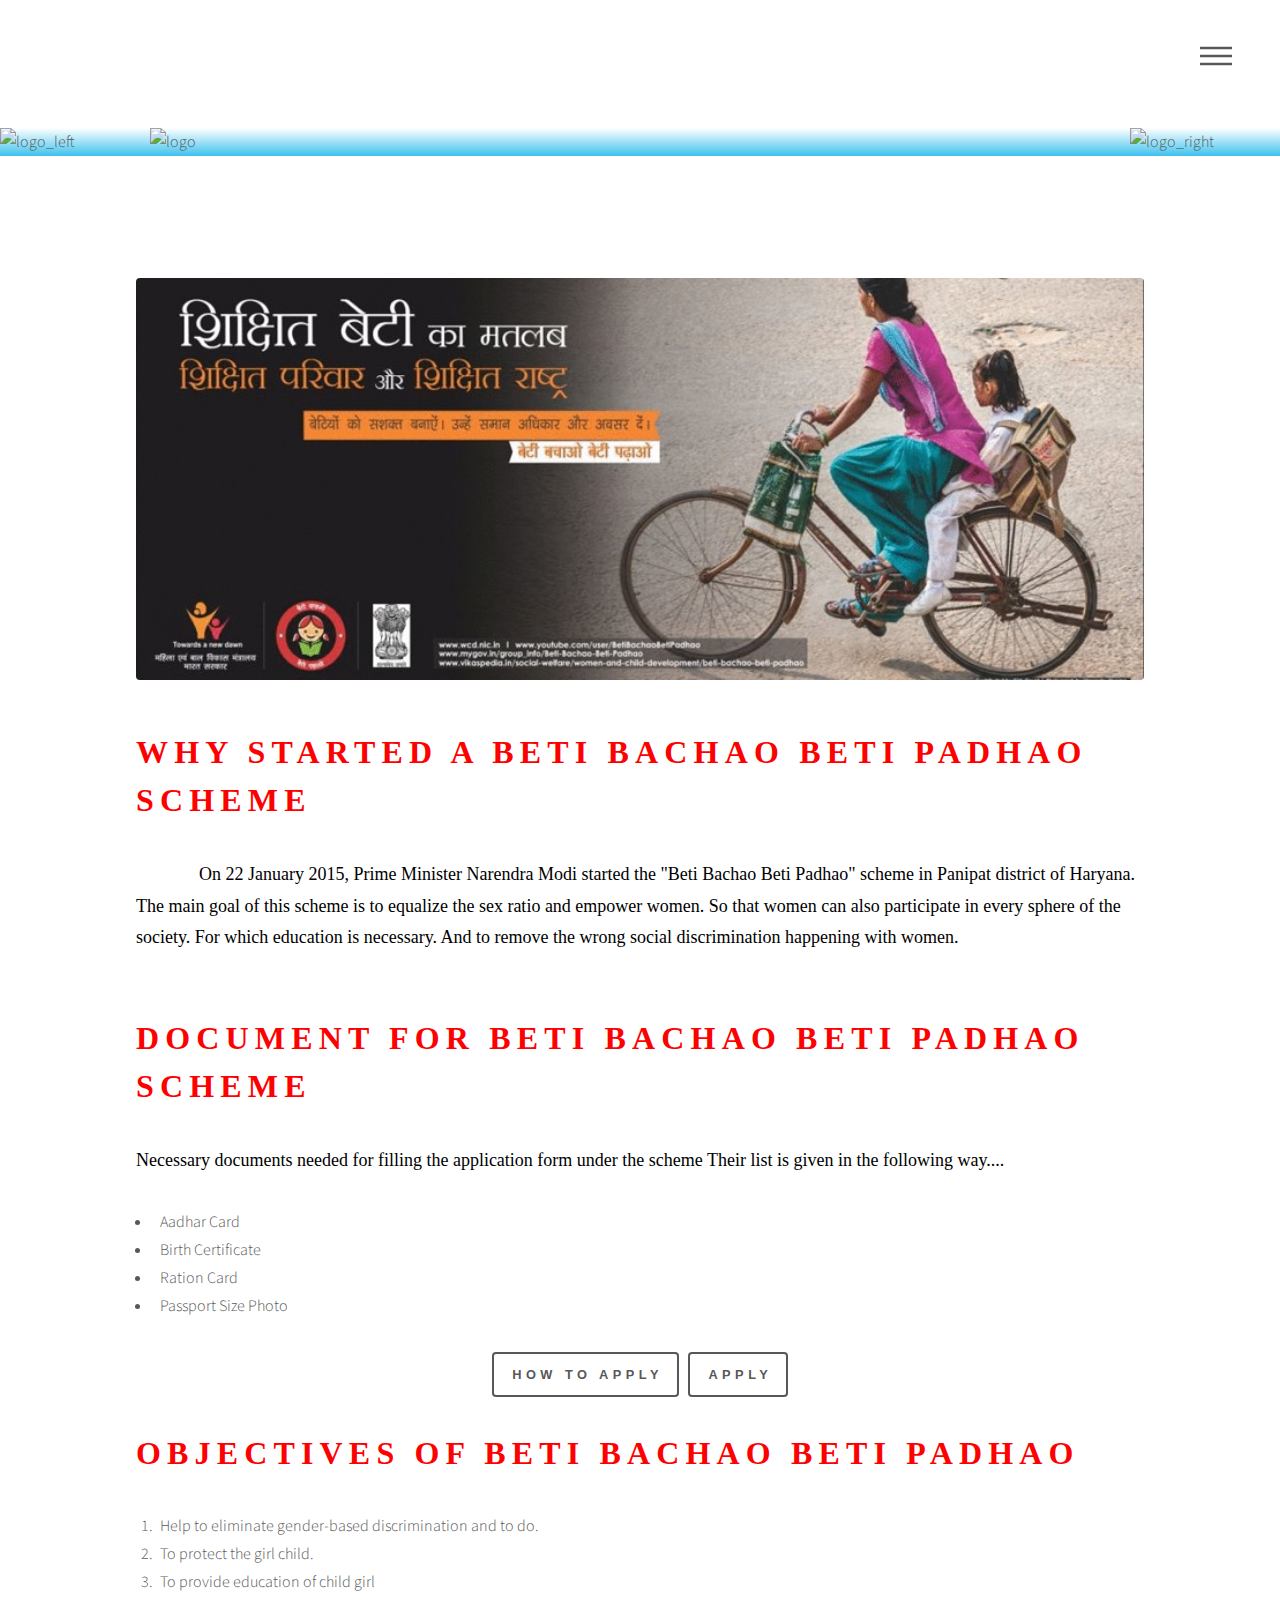
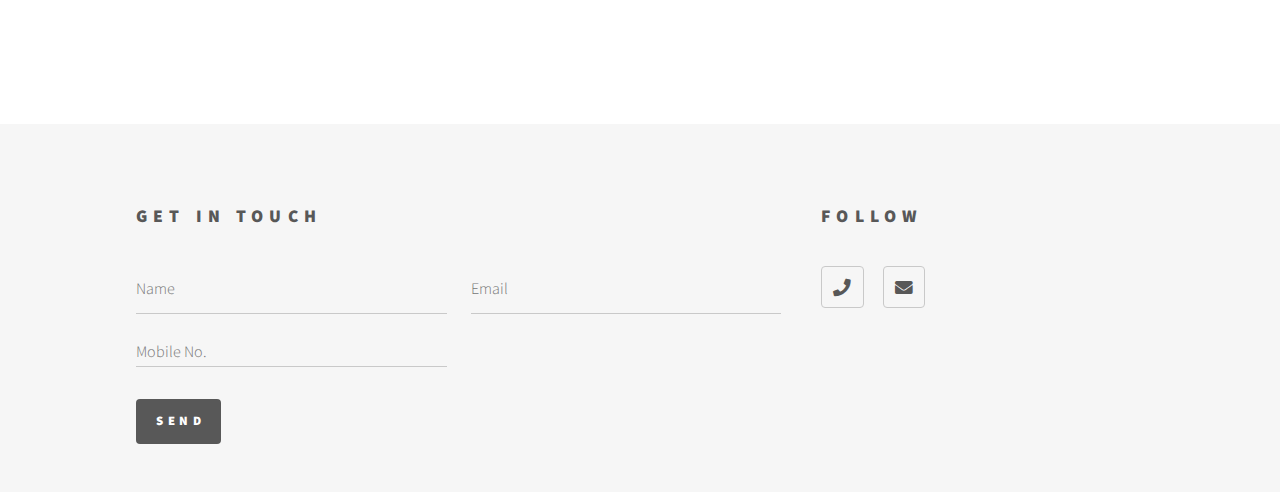
==== bbbp.html @ 3a78ea30 "Create bbbp.html" ====
<!DOCTYPE HTML>
<!--
	Phantom by HTML5 UP
	html5up.net | @ajlkn
	Free for personal and commercial use under the CCA 3.0 license (html5up.net/license)
-->
<html>
	<head>
		<title>Generic - Phantom by HTML5 UP</title>
		<meta charset="utf-8" />
		<meta name="viewport" content="width=device-width, initial-scale=1, user-scalable=no" />
		<link rel="stylesheet" href="assets/css/main.css" />
		<noscript><link rel="stylesheet" href="assets/css/noscript.css" /></noscript>
	</head>
	<body class="is-preload">
		<!-- Wrapper -->
			<div id="wrapper">

				<!-- Header -->
					<header id="header">
						<div class="inner">
							<!-- Nav -->
								<nav>
									<ul>
										<li><a href="#menu">Menu</a></li>
									</ul>
								</nav>
						</div>
						<div  id="i">
							<img src="D:\hackthon\women_welfare-main\images\logo_left.png" alt="logo_left" width="150" height="150" align="left">
							<img src="D:\hackthon\women_welfare-main\images\1.png" alt="logo_right" width="150" height="150" align="right">
							<img src="D:\hackthon\women_welfare-main\images\middle logo.png" alt="logo"  class="c" >
							
						</div>
						
					</header>
						
				<!-- Menu -->
					<nav id="menu">
						<h2>Menu</h2>
						<ul>
							<li><a href="index.html">Home</a></li>
							<li><a href="generic.html">Schemes</a></li>
							<li><a href="generic.html">contect us</a></li>
							<li><a href="generic.html">Help</a></li>
						</ul>
					</nav>
					
				<!-- Main -->
					<div id="main">
						<div class="inner">
						<span class="image main"><img src="images/bbbp banner.jpg" alt="" /></span>
						<h2> <font color="red" size="6" face="calibri"> WHY STARTED A BETI BACHAO BETI PADHAO SCHEME </font></h2>
					<p> <font color="black" size="4" face="times new roman">&nbsp; &nbsp; &nbsp; &nbsp; &nbsp; &nbsp; &nbsp; On 22 January 2015, Prime Minister Narendra Modi started the "Beti Bachao Beti Padhao" 
					scheme in Panipat district of Haryana.  The main goal of this scheme is to equalize the sex ratio and empower women.  
					So that women can also participate in every sphere of the society. 
					For which education is necessary.  And to remove the wrong social discrimination happening with women.</font></p><br>
					
					<h2> <font color="red" size="6" face="calibri"> DOCUMENT FOR BETI BACHAO BETI PADHAO SCHEME </font></h2>
					<p> <font color="black" size="4" face="times new roman">  Necessary documents needed for filling the application form under the scheme
					Their list is given in the following way.... </font> </p>
					<ul>
						<li> Aadhar Card </li>
						<li> Birth Certificate </li>
						<li> Ration Card</li>
						<li> Passport Size Photo </li>
					</ul>
					<form align="center" ><td>
					<button type="button" class=btn btn1>HOW TO APPLY</button>&nbsp;&nbsp;
					<button type="button" class=btn1 btn1>APPLY</button>
					</form>
					
					<h2> <font color="red" size="6" face="calibri"> OBJECTIVES OF BETI BACHAO BETI PADHAO </font></h2>
					
					<ol>
						<li> Help to eliminate gender-based discrimination and to do. </li>
						<li> To protect the girl child. </li>
						<li> To provide education of child girl </li>
						
					</ol>
						</div>
					</div>
					
					
					
					
				<!-- Footer -->
					<footer id="footer">
						<div class="inner">
							<section>
								<h2>Get in touch</h2>
								<form method="post" action="#">
									<div class="fields">
										<div class="field half">
											<input type="text" name="name" id="name" placeholder="Name" />
										</div>
										<div class="field half">
											<input type="email" name="email" id="email" placeholder="Email" />
										</div>
										<div class="field half">
											<input type="number" name="monumber" id="number" placeholder="Mobile No." />
										</div>
										<!--<div class="field">
											<textarea name="message" id="message" placeholder="Message"></textarea>
										</div> -->
									</div>
									<ul class="actions">
										<li><input type="submit" value="Send" class="primary" /></li>
									</ul>
								</form>
							</section>
							<section>
								<h2>Follow</h2>
								<ul class="icons">
									<li><a href="#" class="icon solid style2 fa-phone"><span class="label">Phone</span></a></li>
									<li><a href="#" class="icon solid style2 fa-envelope"><span class="label">Email</span></a></li>
								</ul>
							</section>
						</div>
					</footer>

			</div>

		<!-- Scripts -->
			<script src="assets/js/jquery.min.js"></script>
			<script src="assets/js/browser.min.js"></script>
			<script src="assets/js/breakpoints.min.js"></script>
			<script src="assets/js/util.js"></script>
			<script src="assets/js/main.js"></script>

	</body>
</html>
---- assets/css/main.css ----
@import url(fontawesome-all.min.css);
@import url("https://fonts.googleapis.com/css?family=Source+Sans+Pro:300,700,900");

/*
	Phantom by HTML5 UP
	html5up.net | @ajlkn
	Free for personal and commercial use under the CCA 3.0 license (html5up.net/license)
*/

html, body, div, span, applet, object,
iframe, h1, h2, h3, h4, h5, h6, p, blockquote,
pre, a, abbr, acronym, address, big, cite,
code, del, dfn, em, img, ins, kbd, q, s, samp,
small, strike, strong, sub, sup, tt, var, b,
u, i, center, dl, dt, dd, ol, ul, li, fieldset,
form, label, legend, table, caption, tbody,
tfoot, thead, tr, th, td, article, aside,
canvas, details, embed, figure, figcaption,
footer, header, hgroup, menu, nav, output, ruby,
section, summary, time, mark, audio, video {
	margin: 0;
	padding: 0;
	border: 0;
	font-size: 100%;
	font: inherit;
	vertical-align: baseline;}

article, aside, details, figcaption, figure,
footer, header, hgroup, menu, nav, section {
	display: block;}

body {
	line-height: 1;
}
.c
{display: block;
margin-right:auto;
margin-left: auto;
width: 50;}
#i{
	background-image:linear-gradient(white,rgb(62, 194, 238));
}

ol, ul {
	list-style: none;
}
	
blockquote, q {
	quotes: none;
}

	blockquote:before, blockquote:after, q:before, q:after {
		content: '';
		content: none;
	}

table {
	border-collapse: collapse;
	border-spacing: 0;
}

body {
	-webkit-text-size-adjust: none;
}

mark {
	background-color: transparent;
	color: inherit;
}

input::-moz-focus-inner {
	border: 0;
	padding: 0;
}

input, select, textarea {
	-moz-appearance: none;
	-webkit-appearance: none;
	-ms-appearance: none;
	appearance: none;
}

/* Basic */

	@-ms-viewport {
		width: device-width;
	}

	body {
		-ms-overflow-style: scrollbar;
	}

	@media screen and (max-width: 480px) {

		html, body {
			min-width: 320px;
		}

	}

	html {
		box-sizing: border-box;
	}

	*, *:before, *:after {
		box-sizing: inherit;
	}

	body {
		background: #ffffff;
	}

		body.is-preload *, body.is-preload *:before, body.is-preload *:after {
			-moz-animation: none !important;
			-webkit-animation: none !important;
			-ms-animation: none !important;
			animation: none !important;
			-moz-transition: none !important;
			-webkit-transition: none !important;
			-ms-transition: none !important;
			transition: none !important;
		}

/* Type */

	body, input, select, textarea {
		color: #585858;
		font-family: "Source Sans Pro", Helvetica, sans-serif;
		font-size: 16pt;
		font-weight: 300;
		line-height: 1.75;
	}

		@media screen and (max-width: 1680px) {

			body, input, select, textarea {
				font-size: 14pt;
			}

		}

		@media screen and (max-width: 1280px) {

			body, input, select, textarea {
				font-size: 12pt;
			}

		}

	a {
		-moz-transition: border-bottom-color 0.2s ease, color 0.2s ease;
		-webkit-transition: border-bottom-color 0.2s ease, color 0.2s ease;
		-ms-transition: border-bottom-color 0.2s ease, color 0.2s ease;
		transition: border-bottom-color 0.2s ease, color 0.2s ease;
		text-decoration: none;
		color: #585858;
		border-bottom: dotted 1px rgba(88, 88, 88, 0.5);
	}

		a:hover {
			border-bottom-color: transparent;
			color: #f2849e !important;
		}

	strong, b {
		font-weight: 900;
	}

	em, i {
		font-style: italic;
	}

	p {
		margin: 0 0 2em 0;
	}

	h1 {
		font-size: 2.75em;
		font-weight: 700;
		line-height: 1.3;
		margin: 0 0 1em 0;
		letter-spacing: -0.035em;
	}

		h1 a {
			color: inherit;
		}

		@media screen and (max-width: 736px) {

			h1 {
				font-size: 2em;
				margin: 0 0 1em 0;
			}

		}

		@media screen and (max-width: 360px) {

			h1 {
				font-size: 1.75em;
			}

		}

	h2, h3, h4, h5, h6 {
		font-weight: 900;
		line-height: 1.5;
		margin: 0 0 2em 0;
		text-transform: uppercase;
		letter-spacing: 0.35em;
	}

		h2 a, h3 a, h4 a, h5 a, h6 a {
			color: inherit;
		}

	h2 {
		font-size: 1.1em;
	}

	h3 {
		font-size: 1em;
	}

	h4 {
		font-size: 0.8em;
	}

	h5 {
		font-size: 0.8em;
	}

	h6 {
		font-size: 0.8em;
	}

	@media screen and (max-width: 980px) {

		h1 br, h2 br, h3 br, h4 br, h5 br, h6 br {
			display: none;
		}

	}

	@media screen and (max-width: 736px) {

		h2 {
			font-size: 1em;
		}

		h3 {
			font-size: 0.8em;
		}

	}

	sub {
		font-size: 0.8em;
		position: relative;
		top: 0.5em;
	}

	sup {
		font-size: 0.8em;
		position: relative;
		top: -0.5em;
	}

	blockquote {
		border-left: solid 4px #c9c9c9;
		font-style: italic;
		margin: 0 0 2em 0;
		padding: 0.5em 0 0.5em 2em;
	}

	code {
		background: rgba(144, 144, 144, 0.075);
		border-radius: 4px;
		border: solid 1px #c9c9c9;
		font-family: "Courier New", monospace;
		font-size: 0.9em;
		margin: 0 0.25em;
		padding: 0.25em 0.65em;
	}

	pre {
		-webkit-overflow-scrolling: touch;
		font-family: "Courier New", monospace;
		font-size: 0.9em;
		margin: 0 0 2em 0;
	}

		pre code {
			display: block;
			line-height: 1.75;
			padding: 1em 1.5em;
			overflow-x: auto;
		}

	hr {
		border: 0;
		border-bottom: solid 1px #c9c9c9;
		margin: 2em 0;
	}

		hr.major {
			margin: 3em 0;
		}

	.align-left {
		text-align: left;
	}

	.align-center {
		text-align: center;
	}

	.align-right {
		text-align: right;
	}

/* Row */

	.row {
		display: flex;
		flex-wrap: wrap;
		box-sizing: border-box;
		align-items: stretch;
	}

		.row > * {
			box-sizing: border-box;
		}

		.row.gtr-uniform > * > :last-child {
			margin-bottom: 0;
		}

		.row.aln-left {
			justify-content: flex-start;
		}

		.row.aln-center {
			justify-content: center;
		}

		.row.aln-right {
			justify-content: flex-end;
		}

		.row.aln-top {
			align-items: flex-start;
		}

		.row.aln-middle {
			align-items: center;
		}

		.row.aln-bottom {
			align-items: flex-end;
		}

		.row > .imp {
			order: -1;
		}

		.row > .col-1 {
			width: 8.33333%;
		}

		.row > .off-1 {
			margin-left: 8.33333%;
		}

		.row > .col-2 {
			width: 16.66667%;
		}

		.row > .off-2 {
			margin-left: 16.66667%;
		}

		.row > .col-3 {
			width: 25%;
		}

		.row > .off-3 {
			margin-left: 25%;
		}

		.row > .col-4 {
			width: 33.33333%;
		}

		.row > .off-4 {
			margin-left: 33.33333%;
		}

		.row > .col-5 {
			width: 41.66667%;
		}

		.row > .off-5 {
			margin-left: 41.66667%;
		}

		.row > .col-6 {
			width: 50%;
		}

		.row > .off-6 {
			margin-left: 50%;
		}

		.row > .col-7 {
			width: 58.33333%;
		}

		.row > .off-7 {
			margin-left: 58.33333%;
		}

		.row > .col-8 {
			width: 66.66667%;
		}

		.row > .off-8 {
			margin-left: 66.66667%;
		}

		.row > .col-9 {
			width: 75%;
		}

		.row > .off-9 {
			margin-left: 75%;
		}

		.row > .col-10 {
			width: 83.33333%;
		}

		.row > .off-10 {
			margin-left: 83.33333%;
		}

		.row > .col-11 {
			width: 91.66667%;
		}

		.row > .off-11 {
			margin-left: 91.66667%;
		}

		.row > .col-12 {
			width: 100%;
		}

		.row > .off-12 {
			margin-left: 100%;
		}

		.row.gtr-0 {
			margin-top: 0;
			margin-left: 0em;
		}

			.row.gtr-0 > * {
				padding: 0 0 0 0em;
			}

			.row.gtr-0.gtr-uniform {
				margin-top: 0em;
			}

				.row.gtr-0.gtr-uniform > * {
					padding-top: 0em;
				}

		.row.gtr-25 {
			margin-top: 0;
			margin-left: -0.5em;
		}

			.row.gtr-25 > * {
				padding: 0 0 0 0.5em;
			}

			.row.gtr-25.gtr-uniform {
				margin-top: -0.5em;
			}

				.row.gtr-25.gtr-uniform > * {
					padding-top: 0.5em;
				}

		.row.gtr-50 {
			margin-top: 0;
			margin-left: -1em;
		}

			.row.gtr-50 > * {
				padding: 0 0 0 1em;
			}

			.row.gtr-50.gtr-uniform {
				margin-top: -1em;
			}

				.row.gtr-50.gtr-uniform > * {
					padding-top: 1em;
				}

		.row {
			margin-top: 0;
			margin-left: -2em;
		}

			.row > * {
				padding: 0 0 0 2em;
			}

			.row.gtr-uniform {
				margin-top: -2em;
			}

				.row.gtr-uniform > * {
					padding-top: 2em;
				}

		.row.gtr-150 {
			margin-top: 0;
			margin-left: -3em;
		}

			.row.gtr-150 > * {
				padding: 0 0 0 3em;
			}

			.row.gtr-150.gtr-uniform {
				margin-top: -3em;
			}

				.row.gtr-150.gtr-uniform > * {
					padding-top: 3em;
				}

		.row.gtr-200 {
			margin-top: 0;
			margin-left: -4em;
		}

			.row.gtr-200 > * {
				padding: 0 0 0 4em;
			}

			.row.gtr-200.gtr-uniform {
				margin-top: -4em;
			}

				.row.gtr-200.gtr-uniform > * {
					padding-top: 4em;
				}

		@media screen and (max-width: 1680px) {

			.row {
				display: flex;
				flex-wrap: wrap;
				box-sizing: border-box;
				align-items: stretch;
			}

				.row > * {
					box-sizing: border-box;
				}

				.row.gtr-uniform > * > :last-child {
					margin-bottom: 0;
				}

				.row.aln-left {
					justify-content: flex-start;
				}

				.row.aln-center {
					justify-content: center;
				}

				.row.aln-right {
					justify-content: flex-end;
				}

				.row.aln-top {
					align-items: flex-start;
				}

				.row.aln-middle {
					align-items: center;
				}

				.row.aln-bottom {
					align-items: flex-end;
				}

				.row > .imp-xlarge {
					order: -1;
				}

				.row > .col-1-xlarge {
					width: 8.33333%;
				}

				.row > .off-1-xlarge {
					margin-left: 8.33333%;
				}

				.row > .col-2-xlarge {
					width: 16.66667%;
				}

				.row > .off-2-xlarge {
					margin-left: 16.66667%;
				}

				.row > .col-3-xlarge {
					width: 25%;
				}

				.row > .off-3-xlarge {
					margin-left: 25%;
				}

				.row > .col-4-xlarge {
					width: 33.33333%;
				}

				.row > .off-4-xlarge {
					margin-left: 33.33333%;
				}

				.row > .col-5-xlarge {
					width: 41.66667%;
				}

				.row > .off-5-xlarge {
					margin-left: 41.66667%;
				}

				.row > .col-6-xlarge {
					width: 50%;
				}

				.row > .off-6-xlarge {
					margin-left: 50%;
				}

				.row > .col-7-xlarge {
					width: 58.33333%;
				}

				.row > .off-7-xlarge {
					margin-left: 58.33333%;
				}

				.row > .col-8-xlarge {
					width: 66.66667%;
				}

				.row > .off-8-xlarge {
					margin-left: 66.66667%;
				}

				.row > .col-9-xlarge {
					width: 75%;
				}

				.row > .off-9-xlarge {
					margin-left: 75%;
				}

				.row > .col-10-xlarge {
					width: 83.33333%;
				}

				.row > .off-10-xlarge {
					margin-left: 83.33333%;
				}

				.row > .col-11-xlarge {
					width: 91.66667%;
				}

				.row > .off-11-xlarge {
					margin-left: 91.66667%;
				}

				.row > .col-12-xlarge {
					width: 100%;
				}

				.row > .off-12-xlarge {
					margin-left: 100%;
				}

				.row.gtr-0 {
					margin-top: 0;
					margin-left: 0em;
				}

					.row.gtr-0 > * {
						padding: 0 0 0 0em;
					}

					.row.gtr-0.gtr-uniform {
						margin-top: 0em;
					}

						.row.gtr-0.gtr-uniform > * {
							padding-top: 0em;
						}

				.row.gtr-25 {
					margin-top: 0;
					margin-left: -0.5em;
				}

					.row.gtr-25 > * {
						padding: 0 0 0 0.5em;
					}

					.row.gtr-25.gtr-uniform {
						margin-top: -0.5em;
					}

						.row.gtr-25.gtr-uniform > * {
							padding-top: 0.5em;
						}

				.row.gtr-50 {
					margin-top: 0;
					margin-left: -1em;
				}

					.row.gtr-50 > * {
						padding: 0 0 0 1em;
					}

					.row.gtr-50.gtr-uniform {
						margin-top: -1em;
					}

						.row.gtr-50.gtr-uniform > * {
							padding-top: 1em;
						}

				.row {
					margin-top: 0;
					margin-left: -2em;
				}

					.row > * {
						padding: 0 0 0 2em;
					}

					.row.gtr-uniform {
						margin-top: -2em;
					}

						.row.gtr-uniform > * {
							padding-top: 2em;
						}

				.row.gtr-150 {
					margin-top: 0;
					margin-left: -3em;
				}

					.row.gtr-150 > * {
						padding: 0 0 0 3em;
					}

					.row.gtr-150.gtr-uniform {
						margin-top: -3em;
					}

						.row.gtr-150.gtr-uniform > * {
							padding-top: 3em;
						}

				.row.gtr-200 {
					margin-top: 0;
					margin-left: -4em;
				}

					.row.gtr-200 > * {
						padding: 0 0 0 4em;
					}

					.row.gtr-200.gtr-uniform {
						margin-top: -4em;
					}

						.row.gtr-200.gtr-uniform > * {
							padding-top: 4em;
						}

		}

		@media screen and (max-width: 1280px) {

			.row {
				display: flex;
				flex-wrap: wrap;
				box-sizing: border-box;
				align-items: stretch;
			}

				.row > * {
					box-sizing: border-box;
				}

				.row.gtr-uniform > * > :last-child {
					margin-bottom: 0;
				}

				.row.aln-left {
					justify-content: flex-start;
				}

				.row.aln-center {
					justify-content: center;
				}

				.row.aln-right {
					justify-content: flex-end;
				}

				.row.aln-top {
					align-items: flex-start;
				}

				.row.aln-middle {
					align-items: center;
				}

				.row.aln-bottom {
					align-items: flex-end;
				}

				.row > .imp-large {
					order: -1;
				}

				.row > .col-1-large {
					width: 8.33333%;
				}

				.row > .off-1-large {
					margin-left: 8.33333%;
				}

				.row > .col-2-large {
					width: 16.66667%;
				}

				.row > .off-2-large {
					margin-left: 16.66667%;
				}

				.row > .col-3-large {
					width: 25%;
				}

				.row > .off-3-large {
					margin-left: 25%;
				}

				.row > .col-4-large {
					width: 33.33333%;
				}

				.row > .off-4-large {
					margin-left: 33.33333%;
				}

				.row > .col-5-large {
					width: 41.66667%;
				}

				.row > .off-5-large {
					margin-left: 41.66667%;
				}

				.row > .col-6-large {
					width: 50%;
				}

				.row > .off-6-large {
					margin-left: 50%;
				}

				.row > .col-7-large {
					width: 58.33333%;
				}

				.row > .off-7-large {
					margin-left: 58.33333%;
				}

				.row > .col-8-large {
					width: 66.66667%;
				}

				.row > .off-8-large {
					margin-left: 66.66667%;
				}

				.row > .col-9-large {
					width: 75%;
				}

				.row > .off-9-large {
					margin-left: 75%;
				}

				.row > .col-10-large {
					width: 83.33333%;
				}

				.row > .off-10-large {
					margin-left: 83.33333%;
				}

				.row > .col-11-large {
					width: 91.66667%;
				}

				.row > .off-11-large {
					margin-left: 91.66667%;
				}

				.row > .col-12-large {
					width: 100%;
				}

				.row > .off-12-large {
					margin-left: 100%;
				}

				.row.gtr-0 {
					margin-top: 0;
					margin-left: 0em;
				}

					.row.gtr-0 > * {
						padding: 0 0 0 0em;
					}

					.row.gtr-0.gtr-uniform {
						margin-top: 0em;
					}

						.row.gtr-0.gtr-uniform > * {
							padding-top: 0em;
						}

				.row.gtr-25 {
					margin-top: 0;
					margin-left: -0.5em;
				}

					.row.gtr-25 > * {
						padding: 0 0 0 0.5em;
					}

					.row.gtr-25.gtr-uniform {
						margin-top: -0.5em;
					}

						.row.gtr-25.gtr-uniform > * {
							padding-top: 0.5em;
						}

				.row.gtr-50 {
					margin-top: 0;
					margin-left: -1em;
				}

					.row.gtr-50 > * {
						padding: 0 0 0 1em;
					}

					.row.gtr-50.gtr-uniform {
						margin-top: -1em;
					}

						.row.gtr-50.gtr-uniform > * {
							padding-top: 1em;
						}

				.row {
					margin-top: 0;
					margin-left: -2em;
				}

					.row > * {
						padding: 0 0 0 2em;
					}

					.row.gtr-uniform {
						margin-top: -2em;
					}

						.row.gtr-uniform > * {
							padding-top: 2em;
						}

				.row.gtr-150 {
					margin-top: 0;
					margin-left: -3em;
				}

					.row.gtr-150 > * {
						padding: 0 0 0 3em;
					}

					.row.gtr-150.gtr-uniform {
						margin-top: -3em;
					}

						.row.gtr-150.gtr-uniform > * {
							padding-top: 3em;
						}

				.row.gtr-200 {
					margin-top: 0;
					margin-left: -4em;
				}

					.row.gtr-200 > * {
						padding: 0 0 0 4em;
					}

					.row.gtr-200.gtr-uniform {
						margin-top: -4em;
					}

						.row.gtr-200.gtr-uniform > * {
							padding-top: 4em;
						}

		}

		@media screen and (max-width: 980px) {

			.row {
				display: flex;
				flex-wrap: wrap;
				box-sizing: border-box;
				align-items: stretch;
			}

				.row > * {
					box-sizing: border-box;
				}

				.row.gtr-uniform > * > :last-child {
					margin-bottom: 0;
				}

				.row.aln-left {
					justify-content: flex-start;
				}

				.row.aln-center {
					justify-content: center;
				}

				.row.aln-right {
					justify-content: flex-end;
				}

				.row.aln-top {
					align-items: flex-start;
				}

				.row.aln-middle {
					align-items: center;
				}

				.row.aln-bottom {
					align-items: flex-end;
				}

				.row > .imp-medium {
					order: -1;
				}

				.row > .col-1-medium {
					width: 8.33333%;
				}

				.row > .off-1-medium {
					margin-left: 8.33333%;
				}

				.row > .col-2-medium {
					width: 16.66667%;
				}

				.row > .off-2-medium {
					margin-left: 16.66667%;
				}

				.row > .col-3-medium {
					width: 25%;
				}

				.row > .off-3-medium {
					margin-left: 25%;
				}

				.row > .col-4-medium {
					width: 33.33333%;
				}

				.row > .off-4-medium {
					margin-left: 33.33333%;
				}

				.row > .col-5-medium {
					width: 41.66667%;
				}

				.row > .off-5-medium {
					margin-left: 41.66667%;
				}

				.row > .col-6-medium {
					width: 50%;
				}

				.row > .off-6-medium {
					margin-left: 50%;
				}

				.row > .col-7-medium {
					width: 58.33333%;
				}

				.row > .off-7-medium {
					margin-left: 58.33333%;
				}

				.row > .col-8-medium {
					width: 66.66667%;
				}

				.row > .off-8-medium {
					margin-left: 66.66667%;
				}

				.row > .col-9-medium {
					width: 75%;
				}

				.row > .off-9-medium {
					margin-left: 75%;
				}

				.row > .col-10-medium {
					width: 83.33333%;
				}

				.row > .off-10-medium {
					margin-left: 83.33333%;
				}

				.row > .col-11-medium {
					width: 91.66667%;
				}

				.row > .off-11-medium {
					margin-left: 91.66667%;
				}

				.row > .col-12-medium {
					width: 100%;
				}

				.row > .off-12-medium {
					margin-left: 100%;
				}

				.row.gtr-0 {
					margin-top: 0;
					margin-left: 0em;
				}

					.row.gtr-0 > * {
						padding: 0 0 0 0em;
					}

					.row.gtr-0.gtr-uniform {
						margin-top: 0em;
					}

						.row.gtr-0.gtr-uniform > * {
							padding-top: 0em;
						}

				.row.gtr-25 {
					margin-top: 0;
					margin-left: -0.375em;
				}

					.row.gtr-25 > * {
						padding: 0 0 0 0.375em;
					}

					.row.gtr-25.gtr-uniform {
						margin-top: -0.375em;
					}

						.row.gtr-25.gtr-uniform > * {
							padding-top: 0.375em;
						}

				.row.gtr-50 {
					margin-top: 0;
					margin-left: -0.75em;
				}

					.row.gtr-50 > * {
						padding: 0 0 0 0.75em;
					}

					.row.gtr-50.gtr-uniform {
						margin-top: -0.75em;
					}

						.row.gtr-50.gtr-uniform > * {
							padding-top: 0.75em;
						}

				.row {
					margin-top: 0;
					margin-left: -1.5em;
				}

					.row > * {
						padding: 0 0 0 1.5em;
					}

					.row.gtr-uniform {
						margin-top: -1.5em;
					}

						.row.gtr-uniform > * {
							padding-top: 1.5em;
						}

				.row.gtr-150 {
					margin-top: 0;
					margin-left: -2.25em;
				}

					.row.gtr-150 > * {
						padding: 0 0 0 2.25em;
					}

					.row.gtr-150.gtr-uniform {
						margin-top: -2.25em;
					}

						.row.gtr-150.gtr-uniform > * {
							padding-top: 2.25em;
						}

				.row.gtr-200 {
					margin-top: 0;
					margin-left: -3em;
				}

					.row.gtr-200 > * {
						padding: 0 0 0 3em;
					}

					.row.gtr-200.gtr-uniform {
						margin-top: -3em;
					}

						.row.gtr-200.gtr-uniform > * {
							padding-top: 3em;
						}

		}

		@media screen and (max-width: 736px) {

			.row {
				display: flex;
				flex-wrap: wrap;
				box-sizing: border-box;
				align-items: stretch;
			}

				.row > * {
					box-sizing: border-box;
				}

				.row.gtr-uniform > * > :last-child {
					margin-bottom: 0;
				}

				.row.aln-left {
					justify-content: flex-start;
				}

				.row.aln-center {
					justify-content: center;
				}

				.row.aln-right {
					justify-content: flex-end;
				}

				.row.aln-top {
					align-items: flex-start;
				}

				.row.aln-middle {
					align-items: center;
				}

				.row.aln-bottom {
					align-items: flex-end;
				}

				.row > .imp-small {
					order: -1;
				}

				.row > .col-1-small {
					width: 8.33333%;
				}

				.row > .off-1-small {
					margin-left: 8.33333%;
				}

				.row > .col-2-small {
					width: 16.66667%;
				}

				.row > .off-2-small {
					margin-left: 16.66667%;
				}

				.row > .col-3-small {
					width: 25%;
				}

				.row > .off-3-small {
					margin-left: 25%;
				}

				.row > .col-4-small {
					width: 33.33333%;
				}

				.row > .off-4-small {
					margin-left: 33.33333%;
				}

				.row > .col-5-small {
					width: 41.66667%;
				}

				.row > .off-5-small {
					margin-left: 41.66667%;
				}

				.row > .col-6-small {
					width: 50%;
				}

				.row > .off-6-small {
					margin-left: 50%;
				}

				.row > .col-7-small {
					width: 58.33333%;
				}

				.row > .off-7-small {
					margin-left: 58.33333%;
				}

				.row > .col-8-small {
					width: 66.66667%;
				}

				.row > .off-8-small {
					margin-left: 66.66667%;
				}

				.row > .col-9-small {
					width: 75%;
				}

				.row > .off-9-small {
					margin-left: 75%;
				}

				.row > .col-10-small {
					width: 83.33333%;
				}

				.row > .off-10-small {
					margin-left: 83.33333%;
				}

				.row > .col-11-small {
					width: 91.66667%;
				}

				.row > .off-11-small {
					margin-left: 91.66667%;
				}

				.row > .col-12-small {
					width: 100%;
				}

				.row > .off-12-small {
					margin-left: 100%;
				}

				.row.gtr-0 {
					margin-top: 0;
					margin-left: 0em;
				}

					.row.gtr-0 > * {
						padding: 0 0 0 0em;
					}

					.row.gtr-0.gtr-uniform {
						margin-top: 0em;
					}

						.row.gtr-0.gtr-uniform > * {
							padding-top: 0em;
						}

				.row.gtr-25 {
					margin-top: 0;
					margin-left: -0.25em;
				}

					.row.gtr-25 > * {
						padding: 0 0 0 0.25em;
					}

					.row.gtr-25.gtr-uniform {
						margin-top: -0.25em;
					}

						.row.gtr-25.gtr-uniform > * {
							padding-top: 0.25em;
						}

				.row.gtr-50 {
					margin-top: 0;
					margin-left: -0.5em;
				}

					.row.gtr-50 > * {
						padding: 0 0 0 0.5em;
					}

					.row.gtr-50.gtr-uniform {
						margin-top: -0.5em;
					}

						.row.gtr-50.gtr-uniform > * {
							padding-top: 0.5em;
						}

				.row {
					margin-top: 0;
					margin-left: -1em;
				}

					.row > * {
						padding: 0 0 0 1em;
					}

					.row.gtr-uniform {
						margin-top: -1em;
					}

						.row.gtr-uniform > * {
							padding-top: 1em;
						}

				.row.gtr-150 {
					margin-top: 0;
					margin-left: -1.5em;
				}

					.row.gtr-150 > * {
						padding: 0 0 0 1.5em;
					}

					.row.gtr-150.gtr-uniform {
						margin-top: -1.5em;
					}

						.row.gtr-150.gtr-uniform > * {
							padding-top: 1.5em;
						}

				.row.gtr-200 {
					margin-top: 0;
					margin-left: -2em;
				}

					.row.gtr-200 > * {
						padding: 0 0 0 2em;
					}

					.row.gtr-200.gtr-uniform {
						margin-top: -2em;
					}

						.row.gtr-200.gtr-uniform > * {
							padding-top: 2em;
						}

		}

		@media screen and (max-width: 480px) {

			.row {
				display: flex;
				flex-wrap: wrap;
				box-sizing: border-box;
				align-items: stretch;
			}

				.row > * {
					box-sizing: border-box;
				}

				.row.gtr-uniform > * > :last-child {
					margin-bottom: 0;
				}

				.row.aln-left {
					justify-content: flex-start;
				}

				.row.aln-center {
					justify-content: center;
				}

				.row.aln-right {
					justify-content: flex-end;
				}

				.row.aln-top {
					align-items: flex-start;
				}

				.row.aln-middle {
					align-items: center;
				}

				.row.aln-bottom {
					align-items: flex-end;
				}

				.row > .imp-xsmall {
					order: -1;
				}

				.row > .col-1-xsmall {
					width: 8.33333%;
				}

				.row > .off-1-xsmall {
					margin-left: 8.33333%;
				}

				.row > .col-2-xsmall {
					width: 16.66667%;
				}

				.row > .off-2-xsmall {
					margin-left: 16.66667%;
				}

				.row > .col-3-xsmall {
					width: 25%;
				}

				.row > .off-3-xsmall {
					margin-left: 25%;
				}

				.row > .col-4-xsmall {
					width: 33.33333%;
				}

				.row > .off-4-xsmall {
					margin-left: 33.33333%;
				}

				.row > .col-5-xsmall {
					width: 41.66667%;
				}

				.row > .off-5-xsmall {
					margin-left: 41.66667%;
				}

				.row > .col-6-xsmall {
					width: 50%;
				}

				.row > .off-6-xsmall {
					margin-left: 50%;
				}

				.row > .col-7-xsmall {
					width: 58.33333%;
				}

				.row > .off-7-xsmall {
					margin-left: 58.33333%;
				}

				.row > .col-8-xsmall {
					width: 66.66667%;
				}

				.row > .off-8-xsmall {
					margin-left: 66.66667%;
				}

				.row > .col-9-xsmall {
					width: 75%;
				}

				.row > .off-9-xsmall {
					margin-left: 75%;
				}

				.row > .col-10-xsmall {
					width: 83.33333%;
				}

				.row > .off-10-xsmall {
					margin-left: 83.33333%;
				}

				.row > .col-11-xsmall {
					width: 91.66667%;
				}

				.row > .off-11-xsmall {
					margin-left: 91.66667%;
				}

				.row > .col-12-xsmall {
					width: 100%;
				}

				.row > .off-12-xsmall {
					margin-left: 100%;
				}

				.row.gtr-0 {
					margin-top: 0;
					margin-left: 0em;
				}

					.row.gtr-0 > * {
						padding: 0 0 0 0em;
					}

					.row.gtr-0.gtr-uniform {
						margin-top: 0em;
					}

						.row.gtr-0.gtr-uniform > * {
							padding-top: 0em;
						}

				.row.gtr-25 {
					margin-top: 0;
					margin-left: -0.25em;
				}

					.row.gtr-25 > * {
						padding: 0 0 0 0.25em;
					}

					.row.gtr-25.gtr-uniform {
						margin-top: -0.25em;
					}

						.row.gtr-25.gtr-uniform > * {
							padding-top: 0.25em;
						}

				.row.gtr-50 {
					margin-top: 0;
					margin-left: -0.5em;
				}

					.row.gtr-50 > * {
						padding: 0 0 0 0.5em;
					}

					.row.gtr-50.gtr-uniform {
						margin-top: -0.5em;
					}

						.row.gtr-50.gtr-uniform > * {
							padding-top: 0.5em;
						}

				.row {
					margin-top: 0;
					margin-left: -1em;
				}

					.row > * {
						padding: 0 0 0 1em;
					}

					.row.gtr-uniform {
						margin-top: -1em;
					}

						.row.gtr-uniform > * {
							padding-top: 1em;
						}

				.row.gtr-150 {
					margin-top: 0;
					margin-left: -1.5em;
				}

					.row.gtr-150 > * {
						padding: 0 0 0 1.5em;
					}

					.row.gtr-150.gtr-uniform {
						margin-top: -1.5em;
					}

						.row.gtr-150.gtr-uniform > * {
							padding-top: 1.5em;
						}

				.row.gtr-200 {
					margin-top: 0;
					margin-left: -2em;
				}

					.row.gtr-200 > * {
						padding: 0 0 0 2em;
					}

					.row.gtr-200.gtr-uniform {
						margin-top: -2em;
					}

						.row.gtr-200.gtr-uniform > * {
							padding-top: 2em;
						}

		}

/* Section/Article */

	section.special, article.special {
		text-align: center;
	}

	header p {
		margin-top: -1em;
	}

	@media screen and (max-width: 736px) {

		header p {
			margin-top: 0;
		}

	}

/* Icon */

	.icon {
		text-decoration: none;
		border-bottom: none;
		position: relative;
	}

		.icon:before {
			-moz-osx-font-smoothing: grayscale;
			-webkit-font-smoothing: antialiased;
			display: inline-block;
			font-style: normal;
			font-variant: normal;
			text-rendering: auto;
			line-height: 1;
			text-transform: none !important;
			font-family: 'Font Awesome 5 Free';
			font-weight: 400;
		}

		.icon > .label {
			display: none;
		}

		.icon:before {
			line-height: inherit;
		}

		.icon.solid:before {
			font-weight: 900;
		}

		.icon.brands:before {
			font-family: 'Font Awesome 5 Brands';
		}

		.icon.style2 {
			-moz-transition: background-color 0.2s ease-in-out, color 0.2s ease-in-out, border-color 0.2s ease-in-out;
			-webkit-transition: background-color 0.2s ease-in-out, color 0.2s ease-in-out, border-color 0.2s ease-in-out;
			-ms-transition: background-color 0.2s ease-in-out, color 0.2s ease-in-out, border-color 0.2s ease-in-out;
			transition: background-color 0.2s ease-in-out, color 0.2s ease-in-out, border-color 0.2s ease-in-out;
			background-color: transparent;
			border: solid 1px #c9c9c9;
			border-radius: 4px;
			width: 2.65em;
			height: 2.65em;
			display: inline-block;
			text-align: center;
			line-height: 2.65em;
			color: inherit;
		}

			.icon.style2:before {
				font-size: 1.1em;
			}

			.icon.style2:hover {
				color: #f2849e;
				border-color: #f2849e;
			}

			.icon.style2:active {
				background-color: rgba(242, 132, 158, 0.1);
			}

/* List */

	ol {
		list-style: decimal;
		margin: 0 0 2em 0;
		padding-left: 1.25em;
	}

		ol li {
			padding-left: 0.25em;
		}

	ul {
		list-style: disc;
		margin: 0 0 2em 0;
		padding-left: 1em;
	}

		ul li {
			padding-left: 0.5em;
		}

		ul.alt {
			list-style: none;
			padding-left: 0;
		}

			ul.alt li {
				border-top: solid 1px #c9c9c9;
				padding: 0.5em 0;
			}

				ul.alt li:first-child {
					border-top: 0;
					padding-top: 0;
				}

	dl {
		margin: 0 0 2em 0;
	}

		dl dt {
			display: block;
			font-weight: 900;
			margin: 0 0 1em 0;
		}

		dl dd {
			margin-left: 2em;
		}

/* Actions */

	ul.actions {
		display: -moz-flex;
		display: -webkit-flex;
		display: -ms-flex;
		display: flex;
		cursor: default;
		list-style: none;
		margin-left: -1em;
		padding-left: 0;
	}

		ul.actions li {
			padding: 0 0 0 1em;
			vertical-align: middle;
		}

		ul.actions.special {
			-moz-justify-content: center;
			-webkit-justify-content: center;
			-ms-justify-content: center;
			justify-content: center;
			width: 100%;
			margin-left: 0;
		}

			ul.actions.special li:first-child {
				padding-left: 0;
			}

		ul.actions.stacked {
			-moz-flex-direction: column;
			-webkit-flex-direction: column;
			-ms-flex-direction: column;
			flex-direction: column;
			margin-left: 0;
		}

			ul.actions.stacked li {
				padding: 1.3em 0 0 0;
			}

				ul.actions.stacked li:first-child {
					padding-top: 0;
				}

		ul.actions.fit {
			width: calc(100% + 1em);
		}

			ul.actions.fit li {
				-moz-flex-grow: 1;
				-webkit-flex-grow: 1;
				-ms-flex-grow: 1;
				flex-grow: 1;
				-moz-flex-shrink: 1;
				-webkit-flex-shrink: 1;
				-ms-flex-shrink: 1;
				flex-shrink: 1;
				width: 100%;
			}

				ul.actions.fit li > * {
					width: 100%;
				}

			ul.actions.fit.stacked {
				width: 100%;
			}

		@media screen and (max-width: 480px) {

			ul.actions:not(.fixed) {
				-moz-flex-direction: column;
				-webkit-flex-direction: column;
				-ms-flex-direction: column;
				flex-direction: column;
				margin-left: 0;
				width: 100% !important;
			}

				ul.actions:not(.fixed) li {
					-moz-flex-grow: 1;
					-webkit-flex-grow: 1;
					-ms-flex-grow: 1;
					flex-grow: 1;
					-moz-flex-shrink: 1;
					-webkit-flex-shrink: 1;
					-ms-flex-shrink: 1;
					flex-shrink: 1;
					padding: 1em 0 0 0;
					text-align: center;
					width: 100%;
				}

					ul.actions:not(.fixed) li > * {
						width: 100%;
					}

					ul.actions:not(.fixed) li:first-child {
						padding-top: 0;
					}

					ul.actions:not(.fixed) li input[type="submit"],
					ul.actions:not(.fixed) li input[type="reset"],
					ul.actions:not(.fixed) li input[type="button"],
					ul.actions:not(.fixed) li button,
					ul.actions:not(.fixed) li .button {
						width: 100%;
					}

						ul.actions:not(.fixed) li input[type="submit"].icon:before,
						ul.actions:not(.fixed) li input[type="reset"].icon:before,
						ul.actions:not(.fixed) li input[type="button"].icon:before,
						ul.actions:not(.fixed) li button.icon:before,
						ul.actions:not(.fixed) li .button.icon:before {
							margin-left: -0.5rem;
						}

		}

/* Icons */

	ul.icons {
		cursor: default;
		list-style: none;
		padding-left: 0;
		margin: -1em 0 2em -1em;
	}

		ul.icons li {
			display: inline-block;
			padding: 1em 0 0 1em;
		}

/* Form */

	form {
		margin: 0 0 2em 0;
		overflow-x: hidden;
	}

		form > :last-child {
			margin-bottom: 0;
		}

		form > .fields {
			display: -moz-flex;
			display: -webkit-flex;
			display: -ms-flex;
			display: flex;
			-moz-flex-wrap: wrap;
			-webkit-flex-wrap: wrap;
			-ms-flex-wrap: wrap;
			flex-wrap: wrap;
			width: calc(100% + 3em);
			margin: -1.5em 0 2em -1.5em;
		}

			form > .fields > .field {
				-moz-flex-grow: 0;
				-webkit-flex-grow: 0;
				-ms-flex-grow: 0;
				flex-grow: 0;
				-moz-flex-shrink: 0;
				-webkit-flex-shrink: 0;
				-ms-flex-shrink: 0;
				flex-shrink: 0;
				padding: 1.5em 0 0 1.5em;
				width: calc(50% - 1.5em);
			}

				form > .fields > .field.half {
					width: calc(50% - 0.75em);
				}

				form > .fields > .field.third {
					width: calc(100%/3 - 0.5em);
				}

				form > .fields > .field.quarter {
					width: calc(25% - 0.375em);
				}

		@media screen and (max-width: 480px) {

			form > .fields {
				width: calc(100% + 3em);
				margin: -1.5em 0 2em -1.5em;
			}

				form > .fields > .field {
					padding: 1.5em 0 0 1.5em;
					width: calc(100% - 1.5em);
				}

					form > .fields > .field.half {
						width: calc(100% - 1.5em);
					}

					form > .fields > .field.third {
						width: calc(100% - 1.5em);
					}

					form > .fields > .field.quarter {
						width: calc(100% - 1.5em);
					}

		}

	label {
		display: block;
		font-size: 0.9em;
		font-weight: 900;
		margin: 0 0 1em 0;
	}

	input[type="text"],
	input[type="password"],
	input[type="email"],
	input[type="number"],
	select,
	textarea {
		-moz-appearance: none;
		-webkit-appearance: none;
		-ms-appearance: none;
		appearance: none;
		background-color: transparent;
		border: none;
		border-radius: 0;
		border-bottom: solid 1px #c9c9c9;
		color: inherit;
		display: block;
		outline: 0;
		padding: 0;
		text-decoration: none;
		width: 100%;
	}
		input::-webkit-outer-spin-button,
		input::-webkit-inner-spin-button {
  			-webkit-appearance: none;
  			margin: 0;
		}
		input[type="text"]:invalid,
		input[type="password"]:invalid,
		input[type="email"]:invalid,
		input[type="number"]:invalid,
		select:invalid,
		textarea:invalid {
			box-shadow: none;
			-moz-appearance: textfield;
		}

		input[type="text"]:focus,
		input[type="password"]:focus,
		input[type="email"]:focus,
		input[type="number"]:focus,
		select:focus,
		textarea:focus {
			border-bottom-color: #f2849e;
			box-shadow: inset 0 -1px 0 0 #f2849e;
		}

	select {
		background-image: url("data:image/svg+xml;charset=utf8,%3Csvg xmlns='http://www.w3.org/2000/svg' width='40' height='40' preserveAspectRatio='none' viewBox='0 0 40 40'%3E%3Cpath d='M9.4,12.3l10.4,10.4l10.4-10.4c0.2-0.2,0.5-0.4,0.9-0.4c0.3,0,0.6,0.1,0.9,0.4l3.3,3.3c0.2,0.2,0.4,0.5,0.4,0.9 c0,0.4-0.1,0.6-0.4,0.9L20.7,31.9c-0.2,0.2-0.5,0.4-0.9,0.4c-0.3,0-0.6-0.1-0.9-0.4L4.3,17.3c-0.2-0.2-0.4-0.5-0.4-0.9 c0-0.4,0.1-0.6,0.4-0.9l3.3-3.3c0.2-0.2,0.5-0.4,0.9-0.4S9.1,12.1,9.4,12.3z' fill='%23c9c9c9' /%3E%3C/svg%3E");
		background-size: 1.25rem;
		background-repeat: no-repeat;
		background-position: calc(100% - 1rem) center;
		height: 3em;
		padding-right: 3em;
		text-overflow: ellipsis;
	}

		select option {
			background: #ffffff;
		}

		select:focus::-ms-value {
			background-color: transparent;
		}

		select::-ms-expand {
			display: none;
		}

	input[type="text"],
	input[type="password"],
	input[type="email"],
	select {
		height: 3em;
	}

	textarea {
		padding: 0;
		min-height: 3.75em;
	}

	input[type="checkbox"],
	input[type="radio"] {
		-moz-appearance: none;
		-webkit-appearance: none;
		-ms-appearance: none;
		appearance: none;
		display: block;
		float: left;
		margin-right: -2em;
		opacity: 0;
		width: 1em;
		z-index: -1;
	}

		input[type="checkbox"] + label,
		input[type="radio"] + label {
			text-decoration: none;
			color: #585858;
			cursor: pointer;
			display: inline-block;
			font-size: 1em;
			font-weight: 300;
			padding-left: 2.55em;
			padding-right: 0.75em;
			position: relative;
		}

			input[type="checkbox"] + label:before,
			input[type="radio"] + label:before {
				-moz-osx-font-smoothing: grayscale;
				-webkit-font-smoothing: antialiased;
				display: inline-block;
				font-style: normal;
				font-variant: normal;
				text-rendering: auto;
				line-height: 1;
				text-transform: none !important;
				font-family: 'Font Awesome 5 Free';
				font-weight: 900;
			}

			input[type="checkbox"] + label:before,
			input[type="radio"] + label:before {
				border-radius: 4px;
				border: solid 1px #c9c9c9;
				content: '';
				display: inline-block;
				font-size: 0.8em;
				height: 2.25em;
				left: 0;
				line-height: 2.25em;
				position: absolute;
				text-align: center;
				top: 0;
				width: 2.25em;
			}

		input[type="checkbox"]:checked + label:before,
		input[type="radio"]:checked + label:before {
			background: #585858;
			border-color: #585858;
			color: #ffffff;
			content: '\f00c';
		}

		input[type="checkbox"]:focus + label:before,
		input[type="radio"]:focus + label:before {
			border-color: #f2849e;
			box-shadow: 0 0 0 1px #f2849e;
		}

	input[type="checkbox"] + label:before {
		border-radius: 4px;
	}

	input[type="radio"] + label:before {
		border-radius: 100%;
	}

/* Box */

	.box {
		border-radius: 4px;
		border: solid 1px #c9c9c9;
		margin-bottom: 2em;
		padding: 1.5em;
	}

		.box > :last-child,
		.box > :last-child > :last-child,
		.box > :last-child > :last-child > :last-child {
			margin-bottom: 0;
		}

		.box.alt {
			border: 0;
			border-radius: 0;
			padding: 0;
		}

/* Image */

	.image {
		border-radius: 4px;
		border: 0;
		display: inline-block;
		position: relative;
	}

		.image img {
			border-radius: 4px;
			display: block;
		}

		.image.left, .image.right {
			max-width: 40%;
		}

			.image.left img, .image.right img {
				width: 100%;
			}

		.image.left {
			float: left;
			padding: 0 1.5em 1em 0;
			top: 0.25em;
		}

		.image.right {
			float: right;
			padding: 0 0 1em 1.5em;
			top: 0.25em;
		}

		.image.fit {
			display: block;
			margin: 0 0 2em 0;
			width: 100%;
		}

			.image.fit img {
				width: 100%;
			}

		.image.main {
			display: block;
			margin: 0 0 3em 0;
			width: 100%;
		}

			.image.main img {
				width: 100%;
			}

			@media screen and (max-width: 736px) {

				.image.main {
					margin: 0 0 2em 0;
				}

			}

/* Table */

	.table-wrapper {
		-webkit-overflow-scrolling: touch;
		overflow-x: auto;
	}

	table {
		margin: 0 0 2em 0;
		width: 100%;
	}

		table tbody tr {
			border: solid 1px #c9c9c9;
			border-left: 0;
			border-right: 0;
		}

			table tbody tr:nth-child(2n + 1) {
				background-color: rgba(144, 144, 144, 0.075);
			}

		table td {
			padding: 0.75em 0.75em;
		}

		table th {
			font-size: 0.9em;
			font-weight: 900;
			padding: 0 0.75em 0.75em 0.75em;
			text-align: left;
		}

		table thead {
			border-bottom: solid 2px #c9c9c9;
		}

		table tfoot {
			border-top: solid 2px #c9c9c9;
		}

		table.alt {
			border-collapse: separate;
		}

			table.alt tbody tr td {
				border: solid 1px #c9c9c9;
				border-left-width: 0;
				border-top-width: 0;
			}

				table.alt tbody tr td:first-child {
					border-left-width: 1px;
				}

			table.alt tbody tr:first-child td {
				border-top-width: 1px;
			}

			table.alt thead {
				border-bottom: 0;
			}

			table.alt tfoot {
				border-top: 0;
			}

/* Button */

	input[type="submit"],
	input[type="reset"],
	input[type="button"],
	button,
	.button {
		-moz-appearance: none;
		-webkit-appearance: none;
		-ms-appearance: none;
		appearance: none;
		-moz-transition: background-color 0.2s ease-in-out, color 0.2s ease-in-out, box-shadow 0.2s ease-in-out;
		-webkit-transition: background-color 0.2s ease-in-out, color 0.2s ease-in-out, box-shadow 0.2s ease-in-out;
		-ms-transition: background-color 0.2s ease-in-out, color 0.2s ease-in-out, box-shadow 0.2s ease-in-out;
		transition: background-color 0.2s ease-in-out, color 0.2s ease-in-out, box-shadow 0.2s ease-in-out;
		background-color: transparent;
		border-radius: 4px;
		border: 0;
		box-shadow: inset 0 0 0 2px #585858;
		color: #585858 !important;
		cursor: pointer;
		display: inline-block;
		font-size: 0.8em;
		font-weight: 900;
		height: 3.5em;
		letter-spacing: 0.35em;
		line-height: 3.45em;
		overflow: hidden;
		padding: 0 1.25em 0 1.6em;
		text-align: center;
		text-decoration: none;
		text-overflow: ellipsis;
		text-transform: uppercase;
		white-space: nowrap;
	}

		input[type="submit"].icon:before,
		input[type="reset"].icon:before,
		input[type="button"].icon:before,
		button.icon:before,
		.button.icon:before {
			margin-right: 0.5em;
		}

		input[type="submit"].fit,
		input[type="reset"].fit,
		input[type="button"].fit,
		button.fit,
		.button.fit {
			width: 100%;
		}

		input[type="submit"]:hover,
		input[type="reset"]:hover,
		input[type="button"]:hover,
		button:hover,
		.button:hover {
			color: #f2849e !important;
			box-shadow: inset 0 0 0 2px #f2849e;
		}

		input[type="submit"]:active,
		input[type="reset"]:active,
		input[type="button"]:active,
		button:active,
		.button:active {
			background-color: rgba(242, 132, 158, 0.1);
		}

		input[type="submit"].small,
		input[type="reset"].small,
		input[type="button"].small,
		button.small,
		.button.small {
			font-size: 0.6em;
		}

		input[type="submit"].large,
		input[type="reset"].large,
		input[type="button"].large,
		button.large,
		.button.large {
			font-size: 1em;
		}

		input[type="submit"].primary,
		input[type="reset"].primary,
		input[type="button"].primary,
		button.primary,
		.button.primary {
			box-shadow: none;
			background-color: #585858;
			color: #ffffff !important;
		}

			input[type="submit"].primary:hover,
			input[type="reset"].primary:hover,
			input[type="button"].primary:hover,
			button.primary:hover,
			.button.primary:hover {
				background-color: #f2849e;
			}

			input[type="submit"].primary:active,
			input[type="reset"].primary:active,
			input[type="button"].primary:active,
			button.primary:active,
			.button.primary:active {
				background-color: #ee5f81;
			}

		input[type="submit"].disabled, input[type="submit"]:disabled,
		input[type="reset"].disabled,
		input[type="reset"]:disabled,
		input[type="button"].disabled,
		input[type="button"]:disabled,
		button.disabled,
		button:disabled,
		.button.disabled,
		.button:disabled {
			pointer-events: none;
			opacity: 0.25;
		}

/* Tiles */

	.tiles {
		display: -moz-flex;
		display: -webkit-flex;
		display: -ms-flex;
		display: flex;
		-moz-flex-wrap: wrap;
		-webkit-flex-wrap: wrap;
		-ms-flex-wrap: wrap;
		flex-wrap: wrap;
		position: relative;
		margin: -2.5em 0 0 -2.5em;
	}

		.tiles article {
			-moz-transition: -moz-transform 0.5s ease, opacity 0.5s ease;
			-webkit-transition: -webkit-transform 0.5s ease, opacity 0.5s ease;
			-ms-transition: -ms-transform 0.5s ease, opacity 0.5s ease;
			transition: transform 0.5s ease, opacity 0.5s ease;
			position: relative;
			width: calc(33.33333% - 2.5em);
			margin: 2.5em 0 0 2.5em;
		}

			.tiles article > .image {
				-moz-transition: -moz-transform 0.5s ease;
				-webkit-transition: -webkit-transform 0.5s ease;
				-ms-transition: -ms-transform 0.5s ease;
				transition: transform 0.5s ease;
				position: relative;
				display: block;
				width: 100%;
				border-radius: 4px;
				overflow: hidden;
			}

				.tiles article > .image img {
					display: block;
					width: 100%;
				}

				.tiles article > .image:before {
					pointer-events: none;
					-moz-transition: background-color 0.5s ease, opacity 0.5s ease;
					-webkit-transition: background-color 0.5s ease, opacity 0.5s ease;
					-ms-transition: background-color 0.5s ease, opacity 0.5s ease;
					transition: background-color 0.5s ease, opacity 0.5s ease;
					content: '';
					display: block;
					position: absolute;
					top: 0;
					left: 0;
					width: 100%;
					height: 100%;
					opacity: 1.0;
					z-index: 1;
					opacity: 0.8;
				}

				.tiles article > .image:after {
					pointer-events: none;
					-moz-transition: opacity 0.5s ease;
					-webkit-transition: opacity 0.5s ease;
					-ms-transition: opacity 0.5s ease;
					transition: opacity 0.5s ease;
					content: '';
					display: block;
					position: absolute;
					top: 0;
					left: 0;
					width: 100%;
					height: 100%;
					background-image: url("data:image/svg+xml;charset=utf8,%3Csvg xmlns='http://www.w3.org/2000/svg' width='100' height='100' viewBox='0 0 100 100' preserveAspectRatio='none'%3E%3Cstyle%3Eline %7B stroke-width: 0.25px%3B stroke: %23ffffff%3B %7D%3C/style%3E%3Cline x1='0' y1='0' x2='100' y2='100' /%3E%3Cline x1='100' y1='0' x2='0' y2='100' /%3E%3C/svg%3E");
					background-position: center;
					background-repeat: no-repeat;
					background-size: 100% 100%;
					opacity: 0.25;
					z-index: 2;
				}

			.tiles article > a {
				display: -moz-flex;
				display: -webkit-flex;
				display: -ms-flex;
				display: flex;
				-moz-flex-direction: column;
				-webkit-flex-direction: column;
				-ms-flex-direction: column;
				flex-direction: column;
				-moz-align-items: center;
				-webkit-align-items: center;
				-ms-align-items: center;
				align-items: center;
				-moz-justify-content: center;
				-webkit-justify-content: center;
				-ms-justify-content: center;
				justify-content: center;
				-moz-transition: background-color 0.5s ease, -moz-transform 0.5s ease;
				-webkit-transition: background-color 0.5s ease, -webkit-transform 0.5s ease;
				-ms-transition: background-color 0.5s ease, -ms-transform 0.5s ease;
				transition: background-color 0.5s ease, transform 0.5s ease;
				position: absolute;
				top: 0;
				left: 0;
				width: 100%;
				height: 100%;
				padding: 1em;
				border-radius: 4px;
				border-bottom: 0;
				color: #ffffff;
				text-align: center;
				text-decoration: none;
				z-index: 3;
			}

				.tiles article > a > :last-child {
					margin: 0;
				}

				.tiles article > a:hover {
					color: #ffffff !important;
				}

				.tiles article > a h2 {
					margin: 0;
				}

				.tiles article > a .content {
					-moz-transition: max-height 0.5s ease, opacity 0.5s ease;
					-webkit-transition: max-height 0.5s ease, opacity 0.5s ease;
					-ms-transition: max-height 0.5s ease, opacity 0.5s ease;
					transition: max-height 0.5s ease, opacity 0.5s ease;
					width: 100%;
					max-height: 0;
					line-height: 1.5;
					margin-top: 0.35em;
					opacity: 0;
				}

					.tiles article > a .content > :last-child {
						margin-bottom: 0;
					}
/*boxcolor*/
			.tiles article.style1 > .image:before {
				background-color: #f2849e;
			}

			.tiles article.style2 > .image:before {
				background-color: #7ecaf6;
			}

			.tiles article.style3 > .image:before {
				background-color: #7bd0c1;
			}

			.tiles article.style4 > .image:before {
				background-color: #c75b9b;
			}

			.tiles article.style5 > .image:before {
				background-color: #ae85ca;
			}

			.tiles article.style6 > .image:before {
				background-color: #8499e7;
			}
/*to here*/

			body:not(.is-touch) .tiles article:hover > .image {
				-moz-transform: scale(1.1);
				-webkit-transform: scale(1.1);
				-ms-transform: scale(1.1);
				transform: scale(1.1);
			}

				body:not(.is-touch) .tiles article:hover > .image:before {
					background-color: #333333;
					opacity: 0.35;
				}

				body:not(.is-touch) .tiles article:hover > .image:after {
					opacity: 0;
				}

			body:not(.is-touch) .tiles article:hover .content {
				max-height: 15em;
				opacity: 1;
			}

		* + .tiles {
			margin-top: 2em;
		}

		body.is-preload .tiles article {
			-moz-transform: scale(0.9);
			-webkit-transform: scale(0.9);
			-ms-transform: scale(0.9);
			transform: scale(0.9);
			opacity: 0;
		}

		body.is-touch .tiles article .content {
			max-height: 15em;
			opacity: 1;
		}

		@media screen and (max-width: 1280px) {

			.tiles {
				margin: -1.25em 0 0 -1.25em;
			}

				.tiles article {
					width: calc(33.33333% - 1.25em);
					margin: 1.25em 0 0 1.25em;
				}

		}

		@media screen and (max-width: 980px) {

			.tiles {
				margin: -2.5em 0 0 -2.5em;
			}

				.tiles article {
					width: calc(50% - 2.5em);
					margin: 2.5em 0 0 2.5em;
				}

		}

		@media screen and (max-width: 736px) {

			.tiles {
				margin: -1.25em 0 0 -1.25em;
			}

				.tiles article {
					width: calc(50% - 1.25em);
					margin: 1.25em 0 0 1.25em;
				}

					.tiles article:hover > .image {
						-moz-transform: scale(1.0);
						-webkit-transform: scale(1.0);
						-ms-transform: scale(1.0);
						transform: scale(1.0);
					}

		}

		@media screen and (max-width: 480px) {

			.tiles {
				margin: 0;
			}

				.tiles article {
					width: 100%;
					margin: 1.25em 0 0 0;
				}

		}

/* Header */

	#header {
		padding: 8em 0 0.1em 0 ;
	}

		#header .logo {
			display: block;
			border-bottom: 0;
			color: red;
			font-weight: 900;
			letter-spacing: 0.35em;
			margin: 0 0 2.5em 0;
			text-decoration: none;
			text-transform: uppercase;
			display: inline-block;
		}

			#header .logo > * {
				display: inline-block;
				vertical-align: middle;
			}

			#header .logo .symbol {
				margin-right: 0.65em;
			}

				#header .logo .symbol img {
					display: block;
					width: 2em;
					height: 2em;
				}

		#header nav {
			position: fixed;
			right: 2em;
			top: 2em;
			z-index: 10000;
		}

			#header nav ul {
				display: -moz-flex;
				display: -webkit-flex;
				display: -ms-flex;
				display: flex;
				-moz-align-items: center;
				-webkit-align-items: center;
				-ms-align-items: center;
				align-items: center;
				list-style: none;
				margin: 0;
				padding: 0;
			}

				#header nav ul li {
					display: block;
					padding: 0;
				}

					#header nav ul li a {
						display: block;
						position: relative;
						height: 3em;
						line-height: 3em;
						padding: 0 1.5em;
						background-color: rgba(255, 255, 255, 0.5);
						border-radius: 4px;
						border: 0;
						font-size: 0.8em;
						font-weight: 900;
						letter-spacing: 0.35em;
						text-transform: uppercase;
					}

					#header nav ul li a[href="#menu"] {
						-webkit-tap-highlight-color: transparent;
						width: 4em;
						text-indent: 4em;
						font-size: 1em;
						overflow: hidden;
						padding: 0;
						white-space: nowrap;
					}

						#header nav ul li a[href="#menu"]:before, #header nav ul li a[href="#menu"]:after {
							-moz-transition: opacity 0.2s ease;
							-webkit-transition: opacity 0.2s ease;
							-ms-transition: opacity 0.2s ease;
							transition: opacity 0.2s ease;
							content: '';
							display: block;
							position: absolute;
							top: 0;
							left: 0;
							width: 100%;
							height: 100%;
							background-position: center;
							background-repeat: no-repeat;
							background-size: 2em 2em;
						}

						#header nav ul li a[href="#menu"]:before {
							background-image: url("data:image/svg+xml;charset=utf8,%3Csvg xmlns='http://www.w3.org/2000/svg' width='100' height='100' viewBox='0 0 100 100' preserveAspectRatio='none'%3E%3Cstyle%3Eline %7B stroke-width: 8px%3B stroke: %23f2849e%3B %7D%3C/style%3E%3Cline x1='0' y1='25' x2='100' y2='25' /%3E%3Cline x1='0' y1='50' x2='100' y2='50' /%3E%3Cline x1='0' y1='75' x2='100' y2='75' /%3E%3C/svg%3E");
							opacity: 0;
						}

						#header nav ul li a[href="#menu"]:after {
							background-image: url("data:image/svg+xml;charset=utf8,%3Csvg xmlns='http://www.w3.org/2000/svg' width='100' height='100' viewBox='0 0 100 100' preserveAspectRatio='none'%3E%3Cstyle%3Eline %7B stroke-width: 8px%3B stroke: %23585858%3B %7D%3C/style%3E%3Cline x1='0' y1='25' x2='100' y2='25' /%3E%3Cline x1='0' y1='50' x2='100' y2='50' /%3E%3Cline x1='0' y1='75' x2='100' y2='75' /%3E%3C/svg%3E");
							opacity: 1;
						}

						#header nav ul li a[href="#menu"]:hover:before {
							opacity: 1;
						}

						#header nav ul li a[href="#menu"]:hover:after {
							opacity: 0;
						}

		@media screen and (max-width: 736px) {

			#header {
				padding: 4em 0 0.1em 0 ;
			}

				#header nav {
					right: 0.5em;
					top: 0.5em;
				}

					#header nav ul li a[href="#menu"]:before, #header nav ul li a[href="#menu"]:after {
						background-size: 1.5em 1.5em;
					}

		}

/* Menu */

	#wrapper {
		-moz-transition: opacity 0.45s ease;
		-webkit-transition: opacity 0.45s ease;
		-ms-transition: opacity 0.45s ease;
		transition: opacity 0.45s ease;
		opacity: 1;
	}

	#menu {
		-moz-transform: translateX(22em);
		-webkit-transform: translateX(22em);
		-ms-transform: translateX(22em);
		transform: translateX(22em);
		-moz-transition: -moz-transform 0.45s ease, visibility 0.45s;
		-webkit-transition: -webkit-transform 0.45s ease, visibility 0.45s;
		-ms-transition: -ms-transform 0.45s ease, visibility 0.45s;
		transition: transform 0.45s ease, visibility 0.45s;
		position: fixed;
		top: 0;
		right: 0;
		width: 22em;
		max-width: 80%;
		height: 100%;
		-webkit-overflow-scrolling: touch;
		background: #585858;
		color: #ffffff;
		cursor: default;
		visibility: hidden;
		z-index: 10002;
	}

		#menu > .inner {
			-moz-transition: opacity 0.45s ease;
			-webkit-transition: opacity 0.45s ease;
			-ms-transition: opacity 0.45s ease;
			transition: opacity 0.45s ease;
			-webkit-overflow-scrolling: touch;
			position: absolute;
			top: 0;
			left: 0;
			width: 100%;
			height: 100%;
			padding: 2.75em;
			opacity: 0;
			overflow-y: auto;
			
		}

			#menu > .inner > ul {
				list-style: none;
				margin: 0 0 1em 0;
				padding: 0;
				
			}

				#menu > .inner > ul > li {
					padding: 0;
					border-top: solid 1px rgba(255, 255, 255, 0.15);
				}

					#menu > .inner > ul > li a {
						display: block;
						padding: 1em 0;
						line-height: 1.5;
						border: 0;
						color: inherit;
					}

					#menu > .inner > ul > li:first-child {
						border-top: 0;
						margin-top: -1em;
					}

		#menu > .close {
			-moz-transition: opacity 0.45s ease, -moz-transform 0.45s ease;
			-webkit-transition: opacity 0.45s ease, -webkit-transform 0.45s ease;
			-ms-transition: opacity 0.45s ease, -ms-transform 0.45s ease;
			transition: opacity 0.45s ease, transform 0.45s ease;
			-moz-transform: scale(0.25) rotate(180deg);
			-webkit-transform: scale(0.25) rotate(180deg);
			-ms-transform: scale(0.25) rotate(180deg);
			transform: scale(0.25) rotate(180deg);
			-webkit-tap-highlight-color: transparent;
			display: block;
			position: absolute;
			top: 2em;
			left: -6em;
			width: 6em;
			text-indent: 6em;
			height: 3em;
			border: 0;
			font-size: 1em;
			opacity: 0;
			overflow: hidden;
			padding: 0;
			white-space: nowrap;
		}

			#menu > .close:before, #menu > .close:after {
				-moz-transition: opacity 0.2s ease;
				-webkit-transition: opacity 0.2s ease;
				-ms-transition: opacity 0.2s ease;
				transition: opacity 0.2s ease;
				content: '';
				display: block;
				position: absolute;
				top: 0;
				left: 0;
				width: 100%;
				height: 100%;
				background-position: center;
				background-repeat: no-repeat;
				background-size: 2em 2em;
			}

			#menu > .close:before {
				background-image: url("data:image/svg+xml;charset=utf8,%3Csvg xmlns='http://www.w3.org/2000/svg' width='100' height='100' viewBox='0 0 100 100' preserveAspectRatio='none'%3E%3Cstyle%3Eline %7B stroke-width: 8px%3B stroke: %23f2849e%3B %7D%3C/style%3E%3Cline x1='15' y1='15' x2='85' y2='85' /%3E%3Cline x1='85' y1='15' x2='15' y2='85' /%3E%3C/svg%3E");
				opacity: 0;
			}

			#menu > .close:after {
				background-image: url("data:image/svg+xml;charset=utf8,%3Csvg xmlns='http://www.w3.org/2000/svg' width='100' height='100' viewBox='0 0 100 100' preserveAspectRatio='none'%3E%3Cstyle%3Eline %7B stroke-width: 8px%3B stroke: %23585858%3B %7D%3C/style%3E%3Cline x1='15' y1='15' x2='85' y2='85' /%3E%3Cline x1='85' y1='15' x2='15' y2='85' /%3E%3C/svg%3E");
				opacity: 1;
			}

			#menu > .close:hover:before {
				opacity: 1;
			}

			#menu > .close:hover:after {
				opacity: 0;
			}

		@media screen and (max-width: 736px) {

			#menu {
				-moz-transform: translateX(16.5em);
				-webkit-transform: translateX(16.5em);
				-ms-transform: translateX(16.5em);
				transform: translateX(16.5em);
				width: 16.5em;
			}

				#menu > .inner {
					padding: 2.75em 1.5em;
				}

				#menu > .close {
					top: 0.5em;
					left: -4.25em;
					width: 4.25em;
					text-indent: 4.25em;
				}

					#menu > .close:before, #menu > .close:after {
						background-size: 1.5em 1.5em;
					}

		}

	body.is-menu-visible #wrapper {
		pointer-events: none;
		cursor: default;
		opacity: 0.25;
	}

	body.is-menu-visible #menu {
		-moz-transform: translateX(0);
		-webkit-transform: translateX(0);
		-ms-transform: translateX(0);
		transform: translateX(0);
		visibility: visible;
	}

		body.is-menu-visible #menu > * {
			opacity: 1;
		}

		body.is-menu-visible #menu .close {
			-moz-transform: scale(1.0) rotate(0deg);
			-webkit-transform: scale(1.0) rotate(0deg);
			-ms-transform: scale(1.0) rotate(0deg);
			transform: scale(1.0) rotate(0deg);
			opacity: 1;
		}

/* Main */

	#main {
		padding: 0em 0 6em 0 ;
	}

		@media screen and (max-width: 736px) {

			#main {
				padding: 0em 0 4em 0 ;
			}

		}

/* Footer */

	#footer {
		padding: 5em 0 6em 0 ;
		background-color: #f6f6f6;
	}

		#footer > .inner {
			display: -moz-flex;
			display: -webkit-flex;
			display: -ms-flex;
			display: flex;
			-moz-flex-wrap: wrap;
			-webkit-flex-wrap: wrap;
			-ms-flex-wrap: wrap;
			flex-wrap: wrap;
			-moz-flex-direction: row;
			-webkit-flex-direction: row;
			-ms-flex-direction: row;
			flex-direction: row;
		}

			#footer > .inner > * > :last-child {
				margin-bottom: 0;
			}

			#footer > .inner section:nth-child(1) {
				width: calc(66% - 2.5em);
				margin-right: 2.5em;
			}

			#footer > .inner section:nth-child(2) {
				width: calc(33% - 2.5em);
				margin-left: 2.5em;
			}

			#footer > .inner .copyright {
				width: 100%;
				padding: 0;
				margin-top: 5em;
				list-style: none;
				font-size: 0.8em;
				color: rgba(88, 88, 88, 0.5);
			}

				#footer > .inner .copyright a {
					color: inherit;
				}

				#footer > .inner .copyright li {
					display: inline-block;
					border-left: solid 1px rgba(88, 88, 88, 0.15);
					line-height: 1;
					padding: 0 0 0 1em;
					margin: 0 0 0 1em;
				}

					#footer > .inner .copyright li:first-child {
						border-left: 0;
						padding-left: 0;
						margin-left: 0;
					}

		@media screen and (max-width: 1280px) {

			#footer {
				padding: 5em 0 3em 0 ;
			}

				#footer > .inner section:nth-child(1) {
					width: calc(66% - 1.25em);
					margin-right: 1.25em;
				}

				#footer > .inner section:nth-child(2) {
					width: calc(33% - 1.25em);
					margin-left: 1.25em;
				}

		}

		@media screen and (max-width: 980px) {

			#footer > .inner section:nth-child(1) {
				width: 66%;
				margin-right: 0;
			}

			#footer > .inner section:nth-child(2) {
				width: calc(33% - 2.5em);
				margin-left: 2.5em;
			}

		}

		@media screen and (max-width: 736px) {

			#footer {
				padding: 3em 0 1em 0 ;
			}

				#footer > .inner {
					-moz-flex-direction: column;
					-webkit-flex-direction: column;
					-ms-flex-direction: column;
					flex-direction: column;
				}

					#footer > .inner section:nth-child(1) {
						width: 100%;
						margin-right: 0;
						margin: 3em 0 0 0;
					}

					#footer > .inner section:nth-child(2) {
						-moz-order: -1;
						-webkit-order: -1;
						-ms-order: -1;
						order: -1;
						width: 100%;
						margin-left: 0;
					}

					#footer > .inner .copyright {
						margin-top: 3em;
					}

		}

		@media screen and (max-width: 480px) {

			#footer > .inner .copyright {
				margin-top: 3em;
			}

				#footer > .inner .copyright li {
					border-left: 0;
					padding-left: 0;
					margin: 0.75em 0 0 0;
					display: block;
					line-height: inherit;
				}

					#footer > .inner .copyright li:first-child {
						margin-top: 0;
					}

		}

/* Wrapper */

	#wrapper > * > .inner {
		width: 100%;
		max-width: 68em;
		margin: 0 auto;
		padding: 0 2.5em;
	}

		@media screen and (max-width: 736px) {

			#wrapper > * > .inner {
				padding: 0 1.25em;
			}

		}
		/*@import url(https://fonts.googleapis.com/css?family=Noto+Sans:400,700);

		*{
		  box-sizing: border-box;
		  margin: 0;
		  padding: 0;
		}
		
		html{
		  font: 18px 'Noto Sans', Arial, sans-serif;
		  background: #333;
		}
		
		body{
		  padding: 20px;
		}
		
		h1{
		  text-align: center;
		  color: #f0f0f0;
		  margin-bottom: 1em;
		}
		
		.sticky{
		  width: 100px;
		  text-align: center;
		  color: #be2221;
		  font-size: 16px;
		  background: #f0f0f0;
		  line-height: 250px;
		}
		
		.wrap{
		  display: flex;
		  align-items: stretch;
		  width: 90%;
		  margin: auto;
		}
		
		button{
		  width: 30px;
		  border: none;
		  background: transparent;
		  color: #fff;
		  font-size: 40px;
		  text-align: center;
		  outline: none;
		  opacity: 0.5;
		  transition: opacity 300ms ease-out;
		  
		  &:hover{
			opacity: 1;
		  }
		}
		
		.scroller{
		  flex: 1;
		  overflow: hidden;
		}
		
		.items{
		  list-style-type: none;
		  white-space: nowrap;
		  font-size: 0;
		  line-height: 0;
		  transition: transform 1s ease-in-out;
		}
		
		.item{
		  padding: 30px 20px;
		  display: inline-block;
		  width: 100%;
		  height: 250px;
		  font-size: 25px;
		  letter-spacing: -0.03em;
		  line-height: 1;
		  font-weight: bold;
		  background-size: cover;
		  background-position: 50% 50%;
		  text-transform: uppercase;
		  box-shadow: inset 0 0 10px rgba(0,0,0,0.5);
		  
		  &:nth-child(2) {
			color: #fff;
		  }
		}
.smit{
	color:black;
}*/
---- assets/css/noscript.css ----
/*
	Phantom by HTML5 UP
	html5up.net | @ajlkn
	Free for personal and commercial use under the CCA 3.0 license (html5up.net/license)
*/

/* Tiles */

	body.is-preload .tiles article {
		-moz-transform: none;
		-webkit-transform: none;
		-ms-transform: none;
		transform: none;
		opacity: 1;
	}
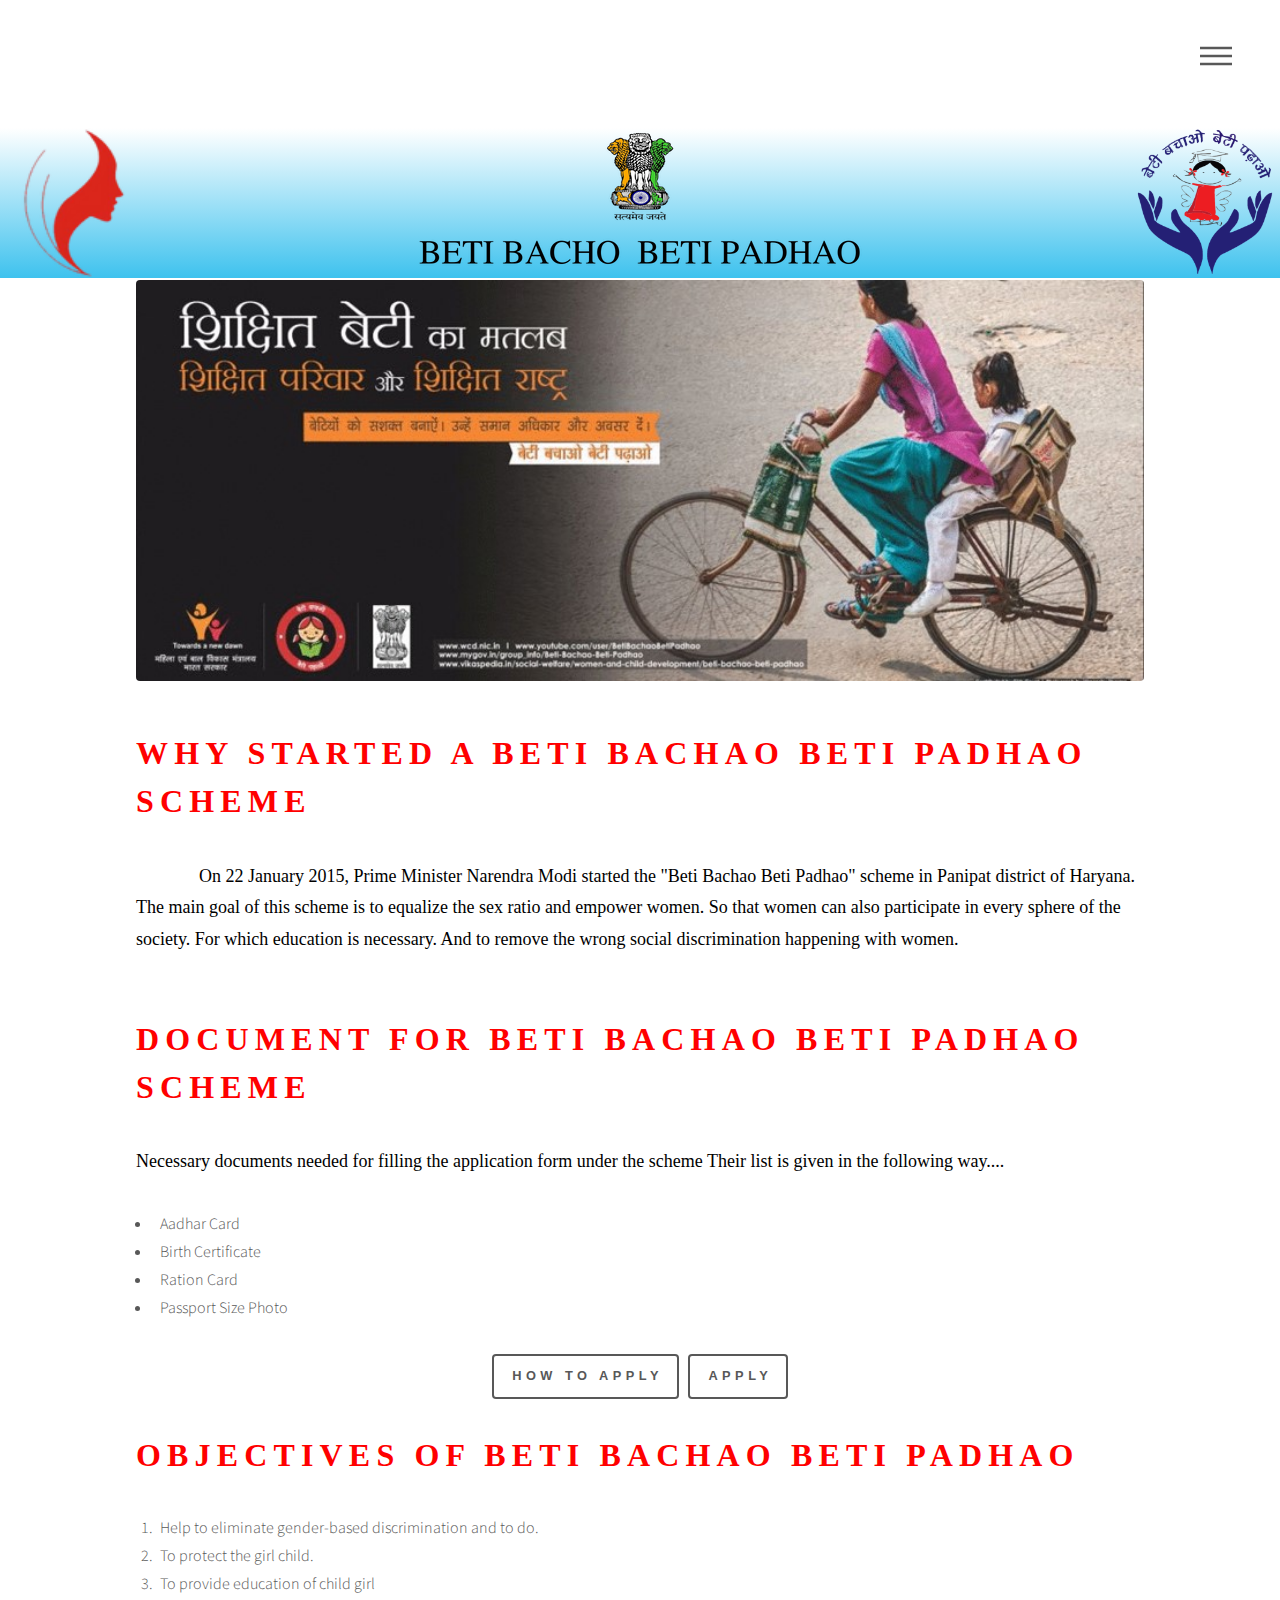
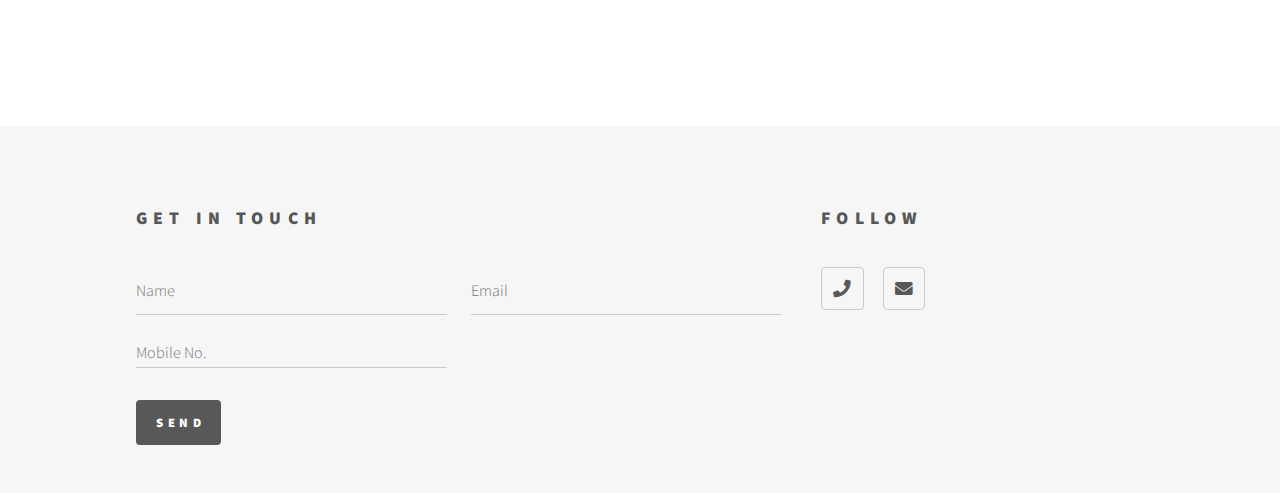
==== commit de17a051: "Update bbbp.html" ====
--- a/bbbp.html
+++ b/bbbp.html
@@ -27,9 +27,9 @@
 								</nav>
 						</div>
 						<div  id="i">
-							<img src="D:\hackthon\women_welfare-main\images\logo_left.png" alt="logo_left" width="150" height="150" align="left">
-							<img src="D:\hackthon\women_welfare-main\images\1.png" alt="logo_right" width="150" height="150" align="right">
-							<img src="D:\hackthon\women_welfare-main\images\middle logo.png" alt="logo"  class="c" >
+							<img src="images\logo_left.png" alt="logo_left" width="150" height="150" align="left">
+							<img src="images\1.png" alt="logo_right" width="150" height="150" align="right">
+							<img src="images\middle logo.png" alt="logo"  class="c" >
 							
 						</div>
 						
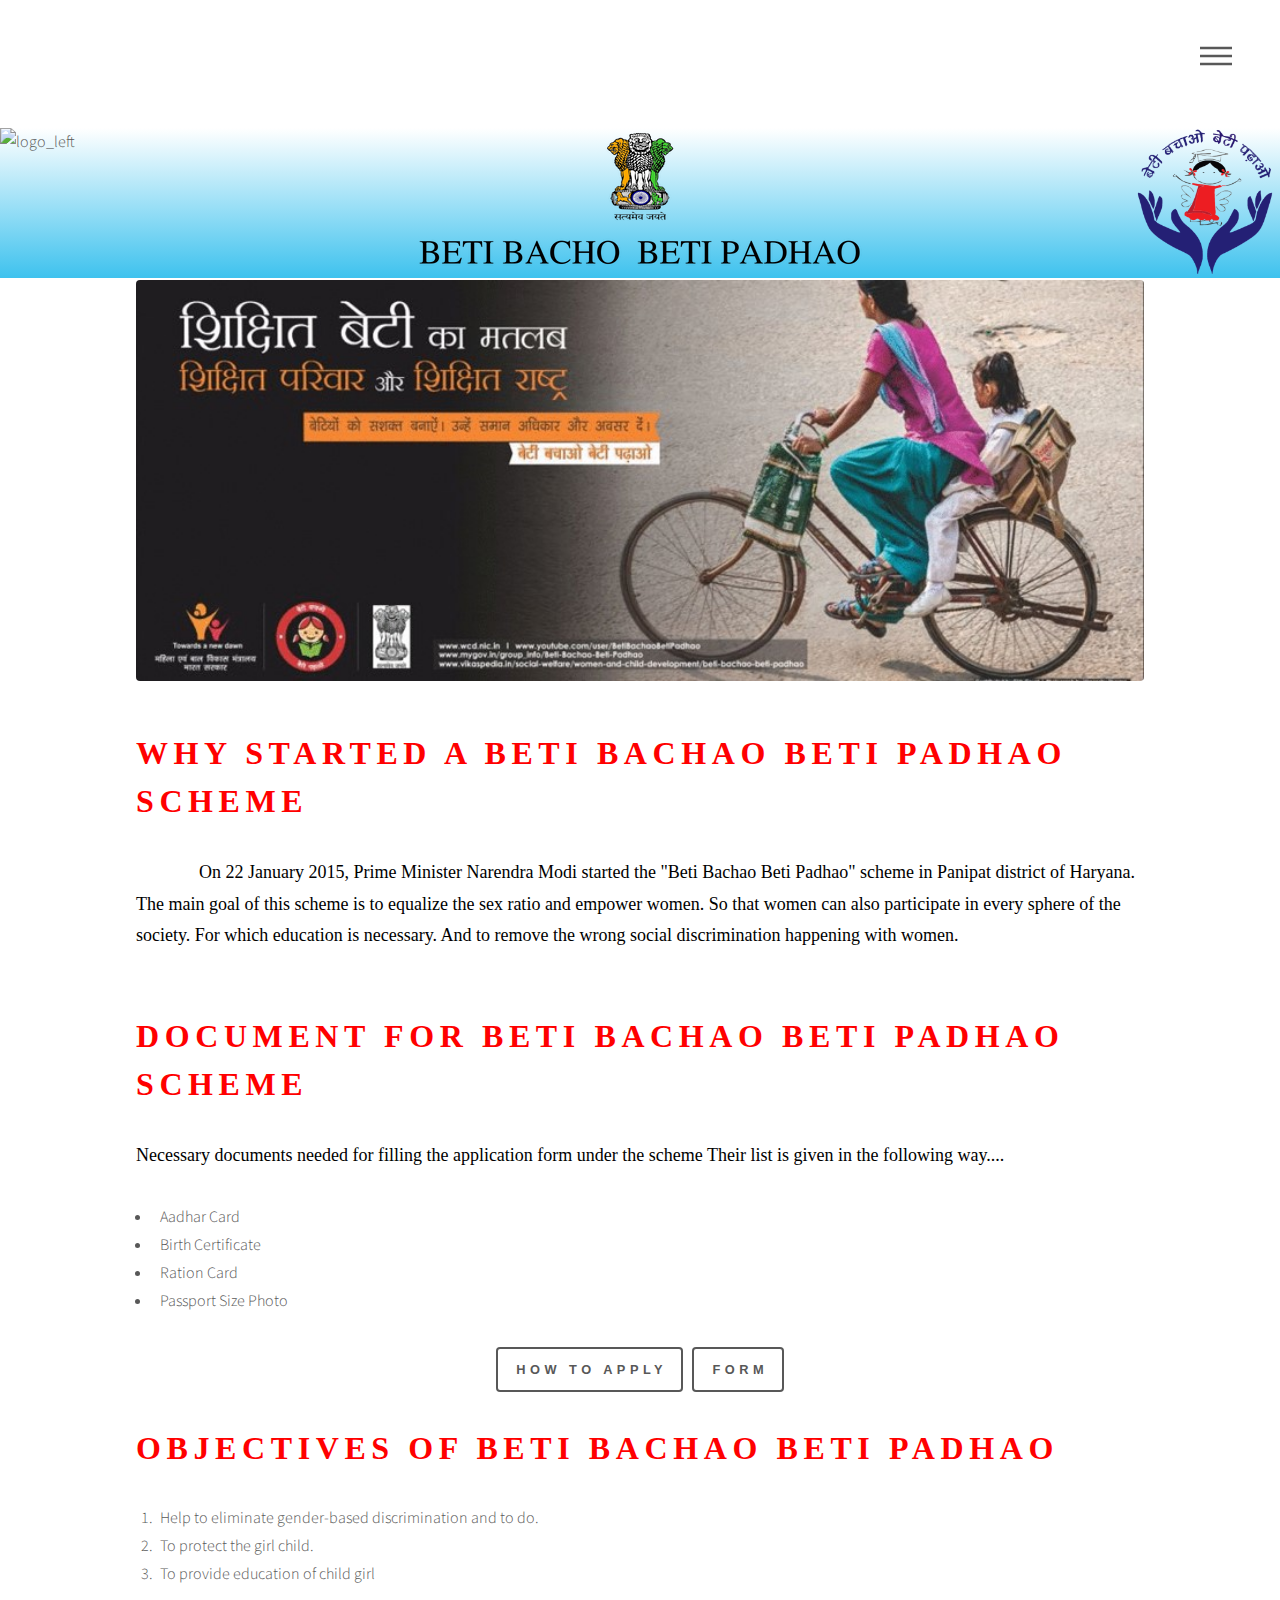
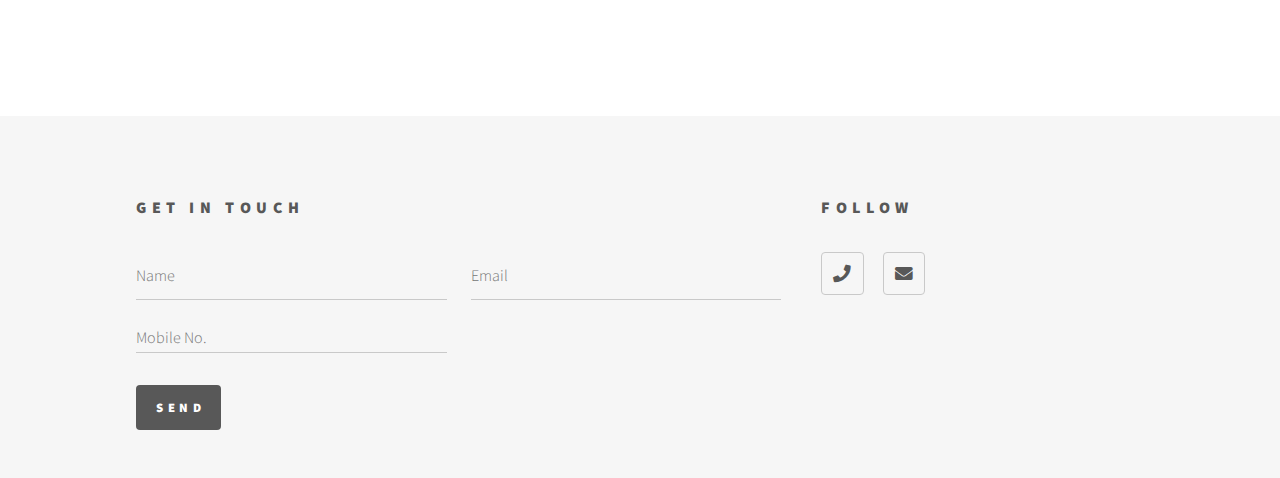
==== commit 2bd3e491: "Checking and adding favicon" ====
--- a/bbbp.html
+++ b/bbbp.html
@@ -6,11 +6,15 @@
 -->
 <html>
 	<head>
-		<title>Generic - Phantom by HTML5 UP</title>
+		<title>Beti Bachao Beti Padhao</title>
 		<meta charset="utf-8" />
 		<meta name="viewport" content="width=device-width, initial-scale=1, user-scalable=no" />
 		<link rel="stylesheet" href="assets/css/main.css" />
 		<noscript><link rel="stylesheet" href="assets/css/noscript.css" /></noscript>
+		<link rel="apple-touch-icon" sizes="180x180" href="../media/favicon_io/apple-touch-icon.png">
+  		<link rel="icon" type="image/png" sizes="32x32" href="../media/favicon_io/favicon-32x32.png">
+  		<link rel="icon" type="image/png" sizes="16x16" href="../media/favicon_io/favicon-16x16.png">
+  		<link rel="manifest" href="../media/favicon_io/site.webmanifest">
 	</head>
 	<body class="is-preload">
 		<!-- Wrapper -->
@@ -27,7 +31,7 @@
 								</nav>
 						</div>
 						<div  id="i">
-							<img src="images\logo_left.png" alt="logo_left" width="150" height="150" align="left">
+							<img src="images\logo2.png" alt="logo_left" width="150" height="150" align="left">
 							<img src="images\1.png" alt="logo_right" width="150" height="150" align="right">
 							<img src="images\middle logo.png" alt="logo"  class="c" >
 							
@@ -67,7 +71,7 @@
 					</ul>
 					<form align="center" ><td>
 					<button type="button" class=btn btn1>HOW TO APPLY</button>&nbsp;&nbsp;
-					<button type="button" class=btn1 btn1>APPLY</button>
+					<button type="button" class=btn1 btn1>FORM</button>
 					</form>
 					
 					<h2> <font color="red" size="6" face="calibri"> OBJECTIVES OF BETI BACHAO BETI PADHAO </font></h2>
--- a/assets/css/main.css
+++ b/assets/css/main.css
@@ -32,19 +32,22 @@
 body {
 	line-height: 1;
 }
-.c
-{display: block;
-margin-right:auto;
-margin-left: auto;
-width: 50;}
-#i{
-	background-image:linear-gradient(white,rgb(62, 194, 238));
-}
 
 ol, ul {
 	list-style: none;
 }
-	
+.c
+{
+	display: block;
+	margin-right:auto;
+	margin-left: auto;
+	width: 50;
+}
+#i
+{
+	background-image:linear-gradient(white,rgb(62, 194, 238));
+}
+
 blockquote, q {
 	quotes: none;
 }
@@ -53,11 +56,6 @@
 		content: '';
 		content: none;
 	}
-
-table {
-	border-collapse: collapse;
-	border-spacing: 0;
-}
 
 body {
 	-webkit-text-size-adjust: none;
@@ -73,7 +71,7 @@
 	padding: 0;
 }
 
-input, select, textarea {
+input, select{
 	-moz-appearance: none;
 	-webkit-appearance: none;
 	-ms-appearance: none;
@@ -110,7 +108,7 @@
 		background: #ffffff;
 	}
 
-		body.is-preload *, body.is-preload *:before, body.is-preload *:after {
+		/*body.is-preload *, body.is-preload *:before, body.is-preload *:after {
 			-moz-animation: none !important;
 			-webkit-animation: none !important;
 			-ms-animation: none !important;
@@ -119,7 +117,7 @@
 			-webkit-transition: none !important;
 			-ms-transition: none !important;
 			transition: none !important;
-		}
+		}*/
 
 /* Type */
 
@@ -215,26 +213,6 @@
 			color: inherit;
 		}
 
-	h2 {
-		font-size: 1.1em;
-	}
-
-	h3 {
-		font-size: 1em;
-	}
-
-	h4 {
-		font-size: 0.8em;
-	}
-
-	h5 {
-		font-size: 0.8em;
-	}
-
-	h6 {
-		font-size: 0.8em;
-	}
-
 	@media screen and (max-width: 980px) {
 
 		h1 br, h2 br, h3 br, h4 br, h5 br, h6 br {
@@ -243,1570 +221,7 @@
 
 	}
 
-	@media screen and (max-width: 736px) {
-
-		h2 {
-			font-size: 1em;
-		}
-
-		h3 {
-			font-size: 0.8em;
-		}
-
-	}
-
-	sub {
-		font-size: 0.8em;
-		position: relative;
-		top: 0.5em;
-	}
-
-	sup {
-		font-size: 0.8em;
-		position: relative;
-		top: -0.5em;
-	}
-
-	blockquote {
-		border-left: solid 4px #c9c9c9;
-		font-style: italic;
-		margin: 0 0 2em 0;
-		padding: 0.5em 0 0.5em 2em;
-	}
-
-	code {
-		background: rgba(144, 144, 144, 0.075);
-		border-radius: 4px;
-		border: solid 1px #c9c9c9;
-		font-family: "Courier New", monospace;
-		font-size: 0.9em;
-		margin: 0 0.25em;
-		padding: 0.25em 0.65em;
-	}
-
-	pre {
-		-webkit-overflow-scrolling: touch;
-		font-family: "Courier New", monospace;
-		font-size: 0.9em;
-		margin: 0 0 2em 0;
-	}
-
-		pre code {
-			display: block;
-			line-height: 1.75;
-			padding: 1em 1.5em;
-			overflow-x: auto;
-		}
-
-	hr {
-		border: 0;
-		border-bottom: solid 1px #c9c9c9;
-		margin: 2em 0;
-	}
-
-		hr.major {
-			margin: 3em 0;
-		}
-
-	.align-left {
-		text-align: left;
-	}
-
-	.align-center {
-		text-align: center;
-	}
-
-	.align-right {
-		text-align: right;
-	}
-
-/* Row */
-
-	.row {
-		display: flex;
-		flex-wrap: wrap;
-		box-sizing: border-box;
-		align-items: stretch;
-	}
-
-		.row > * {
-			box-sizing: border-box;
-		}
-
-		.row.gtr-uniform > * > :last-child {
-			margin-bottom: 0;
-		}
-
-		.row.aln-left {
-			justify-content: flex-start;
-		}
-
-		.row.aln-center {
-			justify-content: center;
-		}
-
-		.row.aln-right {
-			justify-content: flex-end;
-		}
-
-		.row.aln-top {
-			align-items: flex-start;
-		}
-
-		.row.aln-middle {
-			align-items: center;
-		}
-
-		.row.aln-bottom {
-			align-items: flex-end;
-		}
-
-		.row > .imp {
-			order: -1;
-		}
-
-		.row > .col-1 {
-			width: 8.33333%;
-		}
-
-		.row > .off-1 {
-			margin-left: 8.33333%;
-		}
-
-		.row > .col-2 {
-			width: 16.66667%;
-		}
-
-		.row > .off-2 {
-			margin-left: 16.66667%;
-		}
-
-		.row > .col-3 {
-			width: 25%;
-		}
-
-		.row > .off-3 {
-			margin-left: 25%;
-		}
-
-		.row > .col-4 {
-			width: 33.33333%;
-		}
-
-		.row > .off-4 {
-			margin-left: 33.33333%;
-		}
-
-		.row > .col-5 {
-			width: 41.66667%;
-		}
-
-		.row > .off-5 {
-			margin-left: 41.66667%;
-		}
-
-		.row > .col-6 {
-			width: 50%;
-		}
-
-		.row > .off-6 {
-			margin-left: 50%;
-		}
-
-		.row > .col-7 {
-			width: 58.33333%;
-		}
-
-		.row > .off-7 {
-			margin-left: 58.33333%;
-		}
-
-		.row > .col-8 {
-			width: 66.66667%;
-		}
-
-		.row > .off-8 {
-			margin-left: 66.66667%;
-		}
-
-		.row > .col-9 {
-			width: 75%;
-		}
-
-		.row > .off-9 {
-			margin-left: 75%;
-		}
-
-		.row > .col-10 {
-			width: 83.33333%;
-		}
-
-		.row > .off-10 {
-			margin-left: 83.33333%;
-		}
-
-		.row > .col-11 {
-			width: 91.66667%;
-		}
-
-		.row > .off-11 {
-			margin-left: 91.66667%;
-		}
-
-		.row > .col-12 {
-			width: 100%;
-		}
-
-		.row > .off-12 {
-			margin-left: 100%;
-		}
-
-		.row.gtr-0 {
-			margin-top: 0;
-			margin-left: 0em;
-		}
-
-			.row.gtr-0 > * {
-				padding: 0 0 0 0em;
-			}
-
-			.row.gtr-0.gtr-uniform {
-				margin-top: 0em;
-			}
-
-				.row.gtr-0.gtr-uniform > * {
-					padding-top: 0em;
-				}
-
-		.row.gtr-25 {
-			margin-top: 0;
-			margin-left: -0.5em;
-		}
-
-			.row.gtr-25 > * {
-				padding: 0 0 0 0.5em;
-			}
-
-			.row.gtr-25.gtr-uniform {
-				margin-top: -0.5em;
-			}
-
-				.row.gtr-25.gtr-uniform > * {
-					padding-top: 0.5em;
-				}
-
-		.row.gtr-50 {
-			margin-top: 0;
-			margin-left: -1em;
-		}
-
-			.row.gtr-50 > * {
-				padding: 0 0 0 1em;
-			}
-
-			.row.gtr-50.gtr-uniform {
-				margin-top: -1em;
-			}
-
-				.row.gtr-50.gtr-uniform > * {
-					padding-top: 1em;
-				}
-
-		.row {
-			margin-top: 0;
-			margin-left: -2em;
-		}
-
-			.row > * {
-				padding: 0 0 0 2em;
-			}
-
-			.row.gtr-uniform {
-				margin-top: -2em;
-			}
-
-				.row.gtr-uniform > * {
-					padding-top: 2em;
-				}
-
-		.row.gtr-150 {
-			margin-top: 0;
-			margin-left: -3em;
-		}
-
-			.row.gtr-150 > * {
-				padding: 0 0 0 3em;
-			}
-
-			.row.gtr-150.gtr-uniform {
-				margin-top: -3em;
-			}
-
-				.row.gtr-150.gtr-uniform > * {
-					padding-top: 3em;
-				}
-
-		.row.gtr-200 {
-			margin-top: 0;
-			margin-left: -4em;
-		}
-
-			.row.gtr-200 > * {
-				padding: 0 0 0 4em;
-			}
-
-			.row.gtr-200.gtr-uniform {
-				margin-top: -4em;
-			}
-
-				.row.gtr-200.gtr-uniform > * {
-					padding-top: 4em;
-				}
-
-		@media screen and (max-width: 1680px) {
-
-			.row {
-				display: flex;
-				flex-wrap: wrap;
-				box-sizing: border-box;
-				align-items: stretch;
-			}
-
-				.row > * {
-					box-sizing: border-box;
-				}
-
-				.row.gtr-uniform > * > :last-child {
-					margin-bottom: 0;
-				}
-
-				.row.aln-left {
-					justify-content: flex-start;
-				}
-
-				.row.aln-center {
-					justify-content: center;
-				}
-
-				.row.aln-right {
-					justify-content: flex-end;
-				}
-
-				.row.aln-top {
-					align-items: flex-start;
-				}
-
-				.row.aln-middle {
-					align-items: center;
-				}
-
-				.row.aln-bottom {
-					align-items: flex-end;
-				}
-
-				.row > .imp-xlarge {
-					order: -1;
-				}
-
-				.row > .col-1-xlarge {
-					width: 8.33333%;
-				}
-
-				.row > .off-1-xlarge {
-					margin-left: 8.33333%;
-				}
-
-				.row > .col-2-xlarge {
-					width: 16.66667%;
-				}
-
-				.row > .off-2-xlarge {
-					margin-left: 16.66667%;
-				}
-
-				.row > .col-3-xlarge {
-					width: 25%;
-				}
-
-				.row > .off-3-xlarge {
-					margin-left: 25%;
-				}
-
-				.row > .col-4-xlarge {
-					width: 33.33333%;
-				}
-
-				.row > .off-4-xlarge {
-					margin-left: 33.33333%;
-				}
-
-				.row > .col-5-xlarge {
-					width: 41.66667%;
-				}
-
-				.row > .off-5-xlarge {
-					margin-left: 41.66667%;
-				}
-
-				.row > .col-6-xlarge {
-					width: 50%;
-				}
-
-				.row > .off-6-xlarge {
-					margin-left: 50%;
-				}
-
-				.row > .col-7-xlarge {
-					width: 58.33333%;
-				}
-
-				.row > .off-7-xlarge {
-					margin-left: 58.33333%;
-				}
-
-				.row > .col-8-xlarge {
-					width: 66.66667%;
-				}
-
-				.row > .off-8-xlarge {
-					margin-left: 66.66667%;
-				}
-
-				.row > .col-9-xlarge {
-					width: 75%;
-				}
-
-				.row > .off-9-xlarge {
-					margin-left: 75%;
-				}
-
-				.row > .col-10-xlarge {
-					width: 83.33333%;
-				}
-
-				.row > .off-10-xlarge {
-					margin-left: 83.33333%;
-				}
-
-				.row > .col-11-xlarge {
-					width: 91.66667%;
-				}
-
-				.row > .off-11-xlarge {
-					margin-left: 91.66667%;
-				}
-
-				.row > .col-12-xlarge {
-					width: 100%;
-				}
-
-				.row > .off-12-xlarge {
-					margin-left: 100%;
-				}
-
-				.row.gtr-0 {
-					margin-top: 0;
-					margin-left: 0em;
-				}
-
-					.row.gtr-0 > * {
-						padding: 0 0 0 0em;
-					}
-
-					.row.gtr-0.gtr-uniform {
-						margin-top: 0em;
-					}
-
-						.row.gtr-0.gtr-uniform > * {
-							padding-top: 0em;
-						}
-
-				.row.gtr-25 {
-					margin-top: 0;
-					margin-left: -0.5em;
-				}
-
-					.row.gtr-25 > * {
-						padding: 0 0 0 0.5em;
-					}
-
-					.row.gtr-25.gtr-uniform {
-						margin-top: -0.5em;
-					}
-
-						.row.gtr-25.gtr-uniform > * {
-							padding-top: 0.5em;
-						}
-
-				.row.gtr-50 {
-					margin-top: 0;
-					margin-left: -1em;
-				}
-
-					.row.gtr-50 > * {
-						padding: 0 0 0 1em;
-					}
-
-					.row.gtr-50.gtr-uniform {
-						margin-top: -1em;
-					}
-
-						.row.gtr-50.gtr-uniform > * {
-							padding-top: 1em;
-						}
-
-				.row {
-					margin-top: 0;
-					margin-left: -2em;
-				}
-
-					.row > * {
-						padding: 0 0 0 2em;
-					}
-
-					.row.gtr-uniform {
-						margin-top: -2em;
-					}
-
-						.row.gtr-uniform > * {
-							padding-top: 2em;
-						}
-
-				.row.gtr-150 {
-					margin-top: 0;
-					margin-left: -3em;
-				}
-
-					.row.gtr-150 > * {
-						padding: 0 0 0 3em;
-					}
-
-					.row.gtr-150.gtr-uniform {
-						margin-top: -3em;
-					}
-
-						.row.gtr-150.gtr-uniform > * {
-							padding-top: 3em;
-						}
-
-				.row.gtr-200 {
-					margin-top: 0;
-					margin-left: -4em;
-				}
-
-					.row.gtr-200 > * {
-						padding: 0 0 0 4em;
-					}
-
-					.row.gtr-200.gtr-uniform {
-						margin-top: -4em;
-					}
-
-						.row.gtr-200.gtr-uniform > * {
-							padding-top: 4em;
-						}
-
-		}
-
-		@media screen and (max-width: 1280px) {
-
-			.row {
-				display: flex;
-				flex-wrap: wrap;
-				box-sizing: border-box;
-				align-items: stretch;
-			}
-
-				.row > * {
-					box-sizing: border-box;
-				}
-
-				.row.gtr-uniform > * > :last-child {
-					margin-bottom: 0;
-				}
-
-				.row.aln-left {
-					justify-content: flex-start;
-				}
-
-				.row.aln-center {
-					justify-content: center;
-				}
-
-				.row.aln-right {
-					justify-content: flex-end;
-				}
-
-				.row.aln-top {
-					align-items: flex-start;
-				}
-
-				.row.aln-middle {
-					align-items: center;
-				}
-
-				.row.aln-bottom {
-					align-items: flex-end;
-				}
-
-				.row > .imp-large {
-					order: -1;
-				}
-
-				.row > .col-1-large {
-					width: 8.33333%;
-				}
-
-				.row > .off-1-large {
-					margin-left: 8.33333%;
-				}
-
-				.row > .col-2-large {
-					width: 16.66667%;
-				}
-
-				.row > .off-2-large {
-					margin-left: 16.66667%;
-				}
-
-				.row > .col-3-large {
-					width: 25%;
-				}
-
-				.row > .off-3-large {
-					margin-left: 25%;
-				}
-
-				.row > .col-4-large {
-					width: 33.33333%;
-				}
-
-				.row > .off-4-large {
-					margin-left: 33.33333%;
-				}
-
-				.row > .col-5-large {
-					width: 41.66667%;
-				}
-
-				.row > .off-5-large {
-					margin-left: 41.66667%;
-				}
-
-				.row > .col-6-large {
-					width: 50%;
-				}
-
-				.row > .off-6-large {
-					margin-left: 50%;
-				}
-
-				.row > .col-7-large {
-					width: 58.33333%;
-				}
-
-				.row > .off-7-large {
-					margin-left: 58.33333%;
-				}
-
-				.row > .col-8-large {
-					width: 66.66667%;
-				}
-
-				.row > .off-8-large {
-					margin-left: 66.66667%;
-				}
-
-				.row > .col-9-large {
-					width: 75%;
-				}
-
-				.row > .off-9-large {
-					margin-left: 75%;
-				}
-
-				.row > .col-10-large {
-					width: 83.33333%;
-				}
-
-				.row > .off-10-large {
-					margin-left: 83.33333%;
-				}
-
-				.row > .col-11-large {
-					width: 91.66667%;
-				}
-
-				.row > .off-11-large {
-					margin-left: 91.66667%;
-				}
-
-				.row > .col-12-large {
-					width: 100%;
-				}
-
-				.row > .off-12-large {
-					margin-left: 100%;
-				}
-
-				.row.gtr-0 {
-					margin-top: 0;
-					margin-left: 0em;
-				}
-
-					.row.gtr-0 > * {
-						padding: 0 0 0 0em;
-					}
-
-					.row.gtr-0.gtr-uniform {
-						margin-top: 0em;
-					}
-
-						.row.gtr-0.gtr-uniform > * {
-							padding-top: 0em;
-						}
-
-				.row.gtr-25 {
-					margin-top: 0;
-					margin-left: -0.5em;
-				}
-
-					.row.gtr-25 > * {
-						padding: 0 0 0 0.5em;
-					}
-
-					.row.gtr-25.gtr-uniform {
-						margin-top: -0.5em;
-					}
-
-						.row.gtr-25.gtr-uniform > * {
-							padding-top: 0.5em;
-						}
-
-				.row.gtr-50 {
-					margin-top: 0;
-					margin-left: -1em;
-				}
-
-					.row.gtr-50 > * {
-						padding: 0 0 0 1em;
-					}
-
-					.row.gtr-50.gtr-uniform {
-						margin-top: -1em;
-					}
-
-						.row.gtr-50.gtr-uniform > * {
-							padding-top: 1em;
-						}
-
-				.row {
-					margin-top: 0;
-					margin-left: -2em;
-				}
-
-					.row > * {
-						padding: 0 0 0 2em;
-					}
-
-					.row.gtr-uniform {
-						margin-top: -2em;
-					}
-
-						.row.gtr-uniform > * {
-							padding-top: 2em;
-						}
-
-				.row.gtr-150 {
-					margin-top: 0;
-					margin-left: -3em;
-				}
-
-					.row.gtr-150 > * {
-						padding: 0 0 0 3em;
-					}
-
-					.row.gtr-150.gtr-uniform {
-						margin-top: -3em;
-					}
-
-						.row.gtr-150.gtr-uniform > * {
-							padding-top: 3em;
-						}
-
-				.row.gtr-200 {
-					margin-top: 0;
-					margin-left: -4em;
-				}
-
-					.row.gtr-200 > * {
-						padding: 0 0 0 4em;
-					}
-
-					.row.gtr-200.gtr-uniform {
-						margin-top: -4em;
-					}
-
-						.row.gtr-200.gtr-uniform > * {
-							padding-top: 4em;
-						}
-
-		}
-
-		@media screen and (max-width: 980px) {
-
-			.row {
-				display: flex;
-				flex-wrap: wrap;
-				box-sizing: border-box;
-				align-items: stretch;
-			}
-
-				.row > * {
-					box-sizing: border-box;
-				}
-
-				.row.gtr-uniform > * > :last-child {
-					margin-bottom: 0;
-				}
-
-				.row.aln-left {
-					justify-content: flex-start;
-				}
-
-				.row.aln-center {
-					justify-content: center;
-				}
-
-				.row.aln-right {
-					justify-content: flex-end;
-				}
-
-				.row.aln-top {
-					align-items: flex-start;
-				}
-
-				.row.aln-middle {
-					align-items: center;
-				}
-
-				.row.aln-bottom {
-					align-items: flex-end;
-				}
-
-				.row > .imp-medium {
-					order: -1;
-				}
-
-				.row > .col-1-medium {
-					width: 8.33333%;
-				}
-
-				.row > .off-1-medium {
-					margin-left: 8.33333%;
-				}
-
-				.row > .col-2-medium {
-					width: 16.66667%;
-				}
-
-				.row > .off-2-medium {
-					margin-left: 16.66667%;
-				}
-
-				.row > .col-3-medium {
-					width: 25%;
-				}
-
-				.row > .off-3-medium {
-					margin-left: 25%;
-				}
-
-				.row > .col-4-medium {
-					width: 33.33333%;
-				}
-
-				.row > .off-4-medium {
-					margin-left: 33.33333%;
-				}
-
-				.row > .col-5-medium {
-					width: 41.66667%;
-				}
-
-				.row > .off-5-medium {
-					margin-left: 41.66667%;
-				}
-
-				.row > .col-6-medium {
-					width: 50%;
-				}
-
-				.row > .off-6-medium {
-					margin-left: 50%;
-				}
-
-				.row > .col-7-medium {
-					width: 58.33333%;
-				}
-
-				.row > .off-7-medium {
-					margin-left: 58.33333%;
-				}
-
-				.row > .col-8-medium {
-					width: 66.66667%;
-				}
-
-				.row > .off-8-medium {
-					margin-left: 66.66667%;
-				}
-
-				.row > .col-9-medium {
-					width: 75%;
-				}
-
-				.row > .off-9-medium {
-					margin-left: 75%;
-				}
-
-				.row > .col-10-medium {
-					width: 83.33333%;
-				}
-
-				.row > .off-10-medium {
-					margin-left: 83.33333%;
-				}
-
-				.row > .col-11-medium {
-					width: 91.66667%;
-				}
-
-				.row > .off-11-medium {
-					margin-left: 91.66667%;
-				}
-
-				.row > .col-12-medium {
-					width: 100%;
-				}
-
-				.row > .off-12-medium {
-					margin-left: 100%;
-				}
-
-				.row.gtr-0 {
-					margin-top: 0;
-					margin-left: 0em;
-				}
-
-					.row.gtr-0 > * {
-						padding: 0 0 0 0em;
-					}
-
-					.row.gtr-0.gtr-uniform {
-						margin-top: 0em;
-					}
-
-						.row.gtr-0.gtr-uniform > * {
-							padding-top: 0em;
-						}
-
-				.row.gtr-25 {
-					margin-top: 0;
-					margin-left: -0.375em;
-				}
-
-					.row.gtr-25 > * {
-						padding: 0 0 0 0.375em;
-					}
-
-					.row.gtr-25.gtr-uniform {
-						margin-top: -0.375em;
-					}
-
-						.row.gtr-25.gtr-uniform > * {
-							padding-top: 0.375em;
-						}
-
-				.row.gtr-50 {
-					margin-top: 0;
-					margin-left: -0.75em;
-				}
-
-					.row.gtr-50 > * {
-						padding: 0 0 0 0.75em;
-					}
-
-					.row.gtr-50.gtr-uniform {
-						margin-top: -0.75em;
-					}
-
-						.row.gtr-50.gtr-uniform > * {
-							padding-top: 0.75em;
-						}
-
-				.row {
-					margin-top: 0;
-					margin-left: -1.5em;
-				}
-
-					.row > * {
-						padding: 0 0 0 1.5em;
-					}
-
-					.row.gtr-uniform {
-						margin-top: -1.5em;
-					}
-
-						.row.gtr-uniform > * {
-							padding-top: 1.5em;
-						}
-
-				.row.gtr-150 {
-					margin-top: 0;
-					margin-left: -2.25em;
-				}
-
-					.row.gtr-150 > * {
-						padding: 0 0 0 2.25em;
-					}
-
-					.row.gtr-150.gtr-uniform {
-						margin-top: -2.25em;
-					}
-
-						.row.gtr-150.gtr-uniform > * {
-							padding-top: 2.25em;
-						}
-
-				.row.gtr-200 {
-					margin-top: 0;
-					margin-left: -3em;
-				}
-
-					.row.gtr-200 > * {
-						padding: 0 0 0 3em;
-					}
-
-					.row.gtr-200.gtr-uniform {
-						margin-top: -3em;
-					}
-
-						.row.gtr-200.gtr-uniform > * {
-							padding-top: 3em;
-						}
-
-		}
-
-		@media screen and (max-width: 736px) {
-
-			.row {
-				display: flex;
-				flex-wrap: wrap;
-				box-sizing: border-box;
-				align-items: stretch;
-			}
-
-				.row > * {
-					box-sizing: border-box;
-				}
-
-				.row.gtr-uniform > * > :last-child {
-					margin-bottom: 0;
-				}
-
-				.row.aln-left {
-					justify-content: flex-start;
-				}
-
-				.row.aln-center {
-					justify-content: center;
-				}
-
-				.row.aln-right {
-					justify-content: flex-end;
-				}
-
-				.row.aln-top {
-					align-items: flex-start;
-				}
-
-				.row.aln-middle {
-					align-items: center;
-				}
-
-				.row.aln-bottom {
-					align-items: flex-end;
-				}
-
-				.row > .imp-small {
-					order: -1;
-				}
-
-				.row > .col-1-small {
-					width: 8.33333%;
-				}
-
-				.row > .off-1-small {
-					margin-left: 8.33333%;
-				}
-
-				.row > .col-2-small {
-					width: 16.66667%;
-				}
-
-				.row > .off-2-small {
-					margin-left: 16.66667%;
-				}
-
-				.row > .col-3-small {
-					width: 25%;
-				}
-
-				.row > .off-3-small {
-					margin-left: 25%;
-				}
-
-				.row > .col-4-small {
-					width: 33.33333%;
-				}
-
-				.row > .off-4-small {
-					margin-left: 33.33333%;
-				}
-
-				.row > .col-5-small {
-					width: 41.66667%;
-				}
-
-				.row > .off-5-small {
-					margin-left: 41.66667%;
-				}
-
-				.row > .col-6-small {
-					width: 50%;
-				}
-
-				.row > .off-6-small {
-					margin-left: 50%;
-				}
-
-				.row > .col-7-small {
-					width: 58.33333%;
-				}
-
-				.row > .off-7-small {
-					margin-left: 58.33333%;
-				}
-
-				.row > .col-8-small {
-					width: 66.66667%;
-				}
-
-				.row > .off-8-small {
-					margin-left: 66.66667%;
-				}
-
-				.row > .col-9-small {
-					width: 75%;
-				}
-
-				.row > .off-9-small {
-					margin-left: 75%;
-				}
-
-				.row > .col-10-small {
-					width: 83.33333%;
-				}
-
-				.row > .off-10-small {
-					margin-left: 83.33333%;
-				}
-
-				.row > .col-11-small {
-					width: 91.66667%;
-				}
-
-				.row > .off-11-small {
-					margin-left: 91.66667%;
-				}
-
-				.row > .col-12-small {
-					width: 100%;
-				}
-
-				.row > .off-12-small {
-					margin-left: 100%;
-				}
-
-				.row.gtr-0 {
-					margin-top: 0;
-					margin-left: 0em;
-				}
-
-					.row.gtr-0 > * {
-						padding: 0 0 0 0em;
-					}
-
-					.row.gtr-0.gtr-uniform {
-						margin-top: 0em;
-					}
-
-						.row.gtr-0.gtr-uniform > * {
-							padding-top: 0em;
-						}
-
-				.row.gtr-25 {
-					margin-top: 0;
-					margin-left: -0.25em;
-				}
-
-					.row.gtr-25 > * {
-						padding: 0 0 0 0.25em;
-					}
-
-					.row.gtr-25.gtr-uniform {
-						margin-top: -0.25em;
-					}
-
-						.row.gtr-25.gtr-uniform > * {
-							padding-top: 0.25em;
-						}
-
-				.row.gtr-50 {
-					margin-top: 0;
-					margin-left: -0.5em;
-				}
-
-					.row.gtr-50 > * {
-						padding: 0 0 0 0.5em;
-					}
-
-					.row.gtr-50.gtr-uniform {
-						margin-top: -0.5em;
-					}
-
-						.row.gtr-50.gtr-uniform > * {
-							padding-top: 0.5em;
-						}
-
-				.row {
-					margin-top: 0;
-					margin-left: -1em;
-				}
-
-					.row > * {
-						padding: 0 0 0 1em;
-					}
-
-					.row.gtr-uniform {
-						margin-top: -1em;
-					}
-
-						.row.gtr-uniform > * {
-							padding-top: 1em;
-						}
-
-				.row.gtr-150 {
-					margin-top: 0;
-					margin-left: -1.5em;
-				}
-
-					.row.gtr-150 > * {
-						padding: 0 0 0 1.5em;
-					}
-
-					.row.gtr-150.gtr-uniform {
-						margin-top: -1.5em;
-					}
-
-						.row.gtr-150.gtr-uniform > * {
-							padding-top: 1.5em;
-						}
-
-				.row.gtr-200 {
-					margin-top: 0;
-					margin-left: -2em;
-				}
-
-					.row.gtr-200 > * {
-						padding: 0 0 0 2em;
-					}
-
-					.row.gtr-200.gtr-uniform {
-						margin-top: -2em;
-					}
-
-						.row.gtr-200.gtr-uniform > * {
-							padding-top: 2em;
-						}
-
-		}
-
-		@media screen and (max-width: 480px) {
-
-			.row {
-				display: flex;
-				flex-wrap: wrap;
-				box-sizing: border-box;
-				align-items: stretch;
-			}
-
-				.row > * {
-					box-sizing: border-box;
-				}
-
-				.row.gtr-uniform > * > :last-child {
-					margin-bottom: 0;
-				}
-
-				.row.aln-left {
-					justify-content: flex-start;
-				}
-
-				.row.aln-center {
-					justify-content: center;
-				}
-
-				.row.aln-right {
-					justify-content: flex-end;
-				}
-
-				.row.aln-top {
-					align-items: flex-start;
-				}
-
-				.row.aln-middle {
-					align-items: center;
-				}
-
-				.row.aln-bottom {
-					align-items: flex-end;
-				}
-
-				.row > .imp-xsmall {
-					order: -1;
-				}
-
-				.row > .col-1-xsmall {
-					width: 8.33333%;
-				}
-
-				.row > .off-1-xsmall {
-					margin-left: 8.33333%;
-				}
-
-				.row > .col-2-xsmall {
-					width: 16.66667%;
-				}
-
-				.row > .off-2-xsmall {
-					margin-left: 16.66667%;
-				}
-
-				.row > .col-3-xsmall {
-					width: 25%;
-				}
-
-				.row > .off-3-xsmall {
-					margin-left: 25%;
-				}
-
-				.row > .col-4-xsmall {
-					width: 33.33333%;
-				}
-
-				.row > .off-4-xsmall {
-					margin-left: 33.33333%;
-				}
-
-				.row > .col-5-xsmall {
-					width: 41.66667%;
-				}
-
-				.row > .off-5-xsmall {
-					margin-left: 41.66667%;
-				}
-
-				.row > .col-6-xsmall {
-					width: 50%;
-				}
-
-				.row > .off-6-xsmall {
-					margin-left: 50%;
-				}
-
-				.row > .col-7-xsmall {
-					width: 58.33333%;
-				}
-
-				.row > .off-7-xsmall {
-					margin-left: 58.33333%;
-				}
-
-				.row > .col-8-xsmall {
-					width: 66.66667%;
-				}
-
-				.row > .off-8-xsmall {
-					margin-left: 66.66667%;
-				}
-
-				.row > .col-9-xsmall {
-					width: 75%;
-				}
-
-				.row > .off-9-xsmall {
-					margin-left: 75%;
-				}
-
-				.row > .col-10-xsmall {
-					width: 83.33333%;
-				}
-
-				.row > .off-10-xsmall {
-					margin-left: 83.33333%;
-				}
-
-				.row > .col-11-xsmall {
-					width: 91.66667%;
-				}
-
-				.row > .off-11-xsmall {
-					margin-left: 91.66667%;
-				}
-
-				.row > .col-12-xsmall {
-					width: 100%;
-				}
-
-				.row > .off-12-xsmall {
-					margin-left: 100%;
-				}
-
-				.row.gtr-0 {
-					margin-top: 0;
-					margin-left: 0em;
-				}
-
-					.row.gtr-0 > * {
-						padding: 0 0 0 0em;
-					}
-
-					.row.gtr-0.gtr-uniform {
-						margin-top: 0em;
-					}
-
-						.row.gtr-0.gtr-uniform > * {
-							padding-top: 0em;
-						}
-
-				.row.gtr-25 {
-					margin-top: 0;
-					margin-left: -0.25em;
-				}
-
-					.row.gtr-25 > * {
-						padding: 0 0 0 0.25em;
-					}
-
-					.row.gtr-25.gtr-uniform {
-						margin-top: -0.25em;
-					}
-
-						.row.gtr-25.gtr-uniform > * {
-							padding-top: 0.25em;
-						}
-
-				.row.gtr-50 {
-					margin-top: 0;
-					margin-left: -0.5em;
-				}
-
-					.row.gtr-50 > * {
-						padding: 0 0 0 0.5em;
-					}
-
-					.row.gtr-50.gtr-uniform {
-						margin-top: -0.5em;
-					}
-
-						.row.gtr-50.gtr-uniform > * {
-							padding-top: 0.5em;
-						}
-
-				.row {
-					margin-top: 0;
-					margin-left: -1em;
-				}
-
-					.row > * {
-						padding: 0 0 0 1em;
-					}
-
-					.row.gtr-uniform {
-						margin-top: -1em;
-					}
-
-						.row.gtr-uniform > * {
-							padding-top: 1em;
-						}
-
-				.row.gtr-150 {
-					margin-top: 0;
-					margin-left: -1.5em;
-				}
-
-					.row.gtr-150 > * {
-						padding: 0 0 0 1.5em;
-					}
-
-					.row.gtr-150.gtr-uniform {
-						margin-top: -1.5em;
-					}
-
-						.row.gtr-150.gtr-uniform > * {
-							padding-top: 1.5em;
-						}
-
-				.row.gtr-200 {
-					margin-top: 0;
-					margin-left: -2em;
-				}
-
-					.row.gtr-200 > * {
-						padding: 0 0 0 2em;
-					}
-
-					.row.gtr-200.gtr-uniform {
-						margin-top: -2em;
-					}
-
-						.row.gtr-200.gtr-uniform > * {
-							padding-top: 2em;
-						}
-
-		}
-
-/* Section/Article */
-
-	section.special, article.special {
-		text-align: center;
-	}
-
-	header p {
-		margin-top: -1em;
-	}
-
-	@media screen and (max-width: 736px) {
-
-		header p {
-			margin-top: 0;
-		}
-
-	}
-
-/* Icon */
+/* Icons bottom */
 
 	.icon {
 		text-decoration: none;
@@ -1864,7 +279,7 @@
 			}
 
 			.icon.style2:hover {
-				color: #f2849e;
+				color: red;
 				border-color: #f2849e;
 			}
 
@@ -2028,16 +443,12 @@
 					}
 
 					ul.actions:not(.fixed) li input[type="submit"],
-					ul.actions:not(.fixed) li input[type="reset"],
-					ul.actions:not(.fixed) li input[type="button"],
 					ul.actions:not(.fixed) li button,
 					ul.actions:not(.fixed) li .button {
 						width: 100%;
 					}
 
 						ul.actions:not(.fixed) li input[type="submit"].icon:before,
-						ul.actions:not(.fixed) li input[type="reset"].icon:before,
-						ul.actions:not(.fixed) li input[type="button"].icon:before,
 						ul.actions:not(.fixed) li button.icon:before,
 						ul.actions:not(.fixed) li .button.icon:before {
 							margin-left: -0.5rem;
@@ -2093,7 +504,7 @@
 				-ms-flex-shrink: 0;
 				flex-shrink: 0;
 				padding: 1.5em 0 0 1.5em;
-				width: calc(50% - 1.5em);
+				width: calc(100% - 1.5em);
 			}
 
 				form > .fields > .field.half {
@@ -2142,11 +553,9 @@
 	}
 
 	input[type="text"],
-	input[type="password"],
 	input[type="email"],
 	input[type="number"],
-	select,
-	textarea {
+	select{
 		-moz-appearance: none;
 		-webkit-appearance: none;
 		-ms-appearance: none;
@@ -2162,27 +571,24 @@
 		text-decoration: none;
 		width: 100%;
 	}
-		input::-webkit-outer-spin-button,
-		input::-webkit-inner-spin-button {
+/*added*/		input::-webkit-outer-spin-button,
+				input::-webkit-inner-spin-button {
   			-webkit-appearance: none;
   			margin: 0;
 		}
 		input[type="text"]:invalid,
-		input[type="password"]:invalid,
 		input[type="email"]:invalid,
 		input[type="number"]:invalid,
-		select:invalid,
-		textarea:invalid {
+		select:invalid
+		{
 			box-shadow: none;
 			-moz-appearance: textfield;
 		}
 
 		input[type="text"]:focus,
-		input[type="password"]:focus,
 		input[type="email"]:focus,
 		input[type="number"]:focus,
-		select:focus,
-		textarea:focus {
+		select:focus {
 			border-bottom-color: #f2849e;
 			box-shadow: inset 0 -1px 0 0 #f2849e;
 		}
@@ -2210,116 +616,10 @@
 		}
 
 	input[type="text"],
-	input[type="password"],
 	input[type="email"],
 	select {
 		height: 3em;
 	}
-
-	textarea {
-		padding: 0;
-		min-height: 3.75em;
-	}
-
-	input[type="checkbox"],
-	input[type="radio"] {
-		-moz-appearance: none;
-		-webkit-appearance: none;
-		-ms-appearance: none;
-		appearance: none;
-		display: block;
-		float: left;
-		margin-right: -2em;
-		opacity: 0;
-		width: 1em;
-		z-index: -1;
-	}
-
-		input[type="checkbox"] + label,
-		input[type="radio"] + label {
-			text-decoration: none;
-			color: #585858;
-			cursor: pointer;
-			display: inline-block;
-			font-size: 1em;
-			font-weight: 300;
-			padding-left: 2.55em;
-			padding-right: 0.75em;
-			position: relative;
-		}
-
-			input[type="checkbox"] + label:before,
-			input[type="radio"] + label:before {
-				-moz-osx-font-smoothing: grayscale;
-				-webkit-font-smoothing: antialiased;
-				display: inline-block;
-				font-style: normal;
-				font-variant: normal;
-				text-rendering: auto;
-				line-height: 1;
-				text-transform: none !important;
-				font-family: 'Font Awesome 5 Free';
-				font-weight: 900;
-			}
-
-			input[type="checkbox"] + label:before,
-			input[type="radio"] + label:before {
-				border-radius: 4px;
-				border: solid 1px #c9c9c9;
-				content: '';
-				display: inline-block;
-				font-size: 0.8em;
-				height: 2.25em;
-				left: 0;
-				line-height: 2.25em;
-				position: absolute;
-				text-align: center;
-				top: 0;
-				width: 2.25em;
-			}
-
-		input[type="checkbox"]:checked + label:before,
-		input[type="radio"]:checked + label:before {
-			background: #585858;
-			border-color: #585858;
-			color: #ffffff;
-			content: '\f00c';
-		}
-
-		input[type="checkbox"]:focus + label:before,
-		input[type="radio"]:focus + label:before {
-			border-color: #f2849e;
-			box-shadow: 0 0 0 1px #f2849e;
-		}
-
-	input[type="checkbox"] + label:before {
-		border-radius: 4px;
-	}
-
-	input[type="radio"] + label:before {
-		border-radius: 100%;
-	}
-
-/* Box */
-
-	.box {
-		border-radius: 4px;
-		border: solid 1px #c9c9c9;
-		margin-bottom: 2em;
-		padding: 1.5em;
-	}
-
-		.box > :last-child,
-		.box > :last-child > :last-child,
-		.box > :last-child > :last-child > :last-child {
-			margin-bottom: 0;
-		}
-
-		.box.alt {
-			border: 0;
-			border-radius: 0;
-			padding: 0;
-		}
 
 /* Image */
 
@@ -2383,77 +683,9 @@
 
 			}
 
-/* Table */
-
-	.table-wrapper {
-		-webkit-overflow-scrolling: touch;
-		overflow-x: auto;
-	}
-
-	table {
-		margin: 0 0 2em 0;
-		width: 100%;
-	}
-
-		table tbody tr {
-			border: solid 1px #c9c9c9;
-			border-left: 0;
-			border-right: 0;
-		}
-
-			table tbody tr:nth-child(2n + 1) {
-				background-color: rgba(144, 144, 144, 0.075);
-			}
-
-		table td {
-			padding: 0.75em 0.75em;
-		}
-
-		table th {
-			font-size: 0.9em;
-			font-weight: 900;
-			padding: 0 0.75em 0.75em 0.75em;
-			text-align: left;
-		}
-
-		table thead {
-			border-bottom: solid 2px #c9c9c9;
-		}
-
-		table tfoot {
-			border-top: solid 2px #c9c9c9;
-		}
-
-		table.alt {
-			border-collapse: separate;
-		}
-
-			table.alt tbody tr td {
-				border: solid 1px #c9c9c9;
-				border-left-width: 0;
-				border-top-width: 0;
-			}
-
-				table.alt tbody tr td:first-child {
-					border-left-width: 1px;
-				}
-
-			table.alt tbody tr:first-child td {
-				border-top-width: 1px;
-			}
-
-			table.alt thead {
-				border-bottom: 0;
-			}
-
-			table.alt tfoot {
-				border-top: 0;
-			}
-
 /* Button */
 
 	input[type="submit"],
-	input[type="reset"],
 	input[type="button"],
 	button,
 	.button {
@@ -2487,24 +719,18 @@
 	}
 
 		input[type="submit"].icon:before,
-		input[type="reset"].icon:before,
-		input[type="button"].icon:before,
 		button.icon:before,
 		.button.icon:before {
 			margin-right: 0.5em;
 		}
 
 		input[type="submit"].fit,
-		input[type="reset"].fit,
-		input[type="button"].fit,
 		button.fit,
 		.button.fit {
 			width: 100%;
 		}
 
 		input[type="submit"]:hover,
-		input[type="reset"]:hover,
-		input[type="button"]:hover,
 		button:hover,
 		.button:hover {
 			color: #f2849e !important;
@@ -2512,32 +738,24 @@
 		}
 
 		input[type="submit"]:active,
-		input[type="reset"]:active,
-		input[type="button"]:active,
 		button:active,
 		.button:active {
 			background-color: rgba(242, 132, 158, 0.1);
 		}
 
 		input[type="submit"].small,
-		input[type="reset"].small,
-		input[type="button"].small,
 		button.small,
 		.button.small {
 			font-size: 0.6em;
 		}
 
 		input[type="submit"].large,
-		input[type="reset"].large,
-		input[type="button"].large,
 		button.large,
 		.button.large {
 			font-size: 1em;
 		}
 
 		input[type="submit"].primary,
-		input[type="reset"].primary,
-		input[type="button"].primary,
 		button.primary,
 		.button.primary {
 			box-shadow: none;
@@ -2546,27 +764,18 @@
 		}
 
 			input[type="submit"].primary:hover,
-			input[type="reset"].primary:hover,
-			input[type="button"].primary:hover,
 			button.primary:hover,
 			.button.primary:hover {
 				background-color: #f2849e;
 			}
 
 			input[type="submit"].primary:active,
-			input[type="reset"].primary:active,
-			input[type="button"].primary:active,
 			button.primary:active,
 			.button.primary:active {
 				background-color: #ee5f81;
 			}
 
 		input[type="submit"].disabled, input[type="submit"]:disabled,
-		input[type="reset"].disabled,
-		input[type="reset"]:disabled,
-		input[type="button"].disabled,
-		input[type="button"]:disabled,
-		button.disabled,
 		button:disabled,
 		.button.disabled,
 		.button:disabled {
@@ -2585,7 +794,7 @@
 		-webkit-flex-wrap: wrap;
 		-ms-flex-wrap: wrap;
 		flex-wrap: wrap;
-		position: relative;
+		postiion: relative;
 		margin: -2.5em 0 0 -2.5em;
 	}
 
@@ -2717,7 +926,7 @@
 					.tiles article > a .content > :last-child {
 						margin-bottom: 0;
 					}
-/*boxcolor*/
+/*hover boxcolor*/
 			.tiles article.style1 > .image:before {
 				background-color: #f2849e;
 			}
@@ -2749,25 +958,20 @@
 				-ms-transform: scale(1.1);
 				transform: scale(1.1);
 			}
-
 				body:not(.is-touch) .tiles article:hover > .image:before {
 					background-color: #333333;
 					opacity: 0.35;
 				}
-
 				body:not(.is-touch) .tiles article:hover > .image:after {
 					opacity: 0;
 				}
-
 			body:not(.is-touch) .tiles article:hover .content {
 				max-height: 15em;
 				opacity: 1;
 			}
-
 		* + .tiles {
 			margin-top: 2em;
 		}
-
 		body.is-preload .tiles article {
 			-moz-transform: scale(0.9);
 			-webkit-transform: scale(0.9);
@@ -2775,111 +979,63 @@
 			transform: scale(0.9);
 			opacity: 0;
 		}
-
 		body.is-touch .tiles article .content {
 			max-height: 15em;
 			opacity: 1;
 		}
-
 		@media screen and (max-width: 1280px) {
-
 			.tiles {
 				margin: -1.25em 0 0 -1.25em;
 			}
-
 				.tiles article {
 					width: calc(33.33333% - 1.25em);
 					margin: 1.25em 0 0 1.25em;
 				}
-
-		}
-
+		}
 		@media screen and (max-width: 980px) {
-
 			.tiles {
 				margin: -2.5em 0 0 -2.5em;
 			}
-
 				.tiles article {
 					width: calc(50% - 2.5em);
 					margin: 2.5em 0 0 2.5em;
 				}
-
-		}
-
+		}
 		@media screen and (max-width: 736px) {
-
 			.tiles {
 				margin: -1.25em 0 0 -1.25em;
 			}
-
 				.tiles article {
 					width: calc(50% - 1.25em);
 					margin: 1.25em 0 0 1.25em;
 				}
-
 					.tiles article:hover > .image {
 						-moz-transform: scale(1.0);
 						-webkit-transform: scale(1.0);
 						-ms-transform: scale(1.0);
 						transform: scale(1.0);
 					}
-
-		}
-
+		}
 		@media screen and (max-width: 480px) {
-
 			.tiles {
 				margin: 0;
 			}
-
 				.tiles article {
 					width: 100%;
 					margin: 1.25em 0 0 0;
 				}
-
-		}
-
+		}
 /* Header */
-
 	#header {
 		padding: 8em 0 0.1em 0 ;
 	}
-
-		#header .logo {
-			display: block;
-			border-bottom: 0;
-			color: red;
-			font-weight: 900;
-			letter-spacing: 0.35em;
-			margin: 0 0 2.5em 0;
-			text-decoration: none;
-			text-transform: uppercase;
-			display: inline-block;
-		}
-
-			#header .logo > * {
-				display: inline-block;
-				vertical-align: middle;
-			}
-
-			#header .logo .symbol {
-				margin-right: 0.65em;
-			}
-
-				#header .logo .symbol img {
-					display: block;
-					width: 2em;
-					height: 2em;
-				}
-
+/* header navigation */
 		#header nav {
 			position: fixed;
 			right: 2em;
 			top: 2em;
 			z-index: 10000;
 		}
-
 			#header nav ul {
 				display: -moz-flex;
 				display: -webkit-flex;
@@ -2893,12 +1049,10 @@
 				margin: 0;
 				padding: 0;
 			}
-
 				#header nav ul li {
 					display: block;
 					padding: 0;
 				}
-
 					#header nav ul li a {
 						display: block;
 						position: relative;
@@ -2913,7 +1067,6 @@
 						letter-spacing: 0.35em;
 						text-transform: uppercase;
 					}
-
 					#header nav ul li a[href="#menu"] {
 						-webkit-tap-highlight-color: transparent;
 						width: 4em;
@@ -2923,7 +1076,6 @@
 						padding: 0;
 						white-space: nowrap;
 					}
-
 						#header nav ul li a[href="#menu"]:before, #header nav ul li a[href="#menu"]:after {
 							-moz-transition: opacity 0.2s ease;
 							-webkit-transition: opacity 0.2s ease;
@@ -2940,44 +1092,33 @@
 							background-repeat: no-repeat;
 							background-size: 2em 2em;
 						}
-
 						#header nav ul li a[href="#menu"]:before {
 							background-image: url("data:image/svg+xml;charset=utf8,%3Csvg xmlns='http://www.w3.org/2000/svg' width='100' height='100' viewBox='0 0 100 100' preserveAspectRatio='none'%3E%3Cstyle%3Eline %7B stroke-width: 8px%3B stroke: %23f2849e%3B %7D%3C/style%3E%3Cline x1='0' y1='25' x2='100' y2='25' /%3E%3Cline x1='0' y1='50' x2='100' y2='50' /%3E%3Cline x1='0' y1='75' x2='100' y2='75' /%3E%3C/svg%3E");
 							opacity: 0;
 						}
-
 						#header nav ul li a[href="#menu"]:after {
 							background-image: url("data:image/svg+xml;charset=utf8,%3Csvg xmlns='http://www.w3.org/2000/svg' width='100' height='100' viewBox='0 0 100 100' preserveAspectRatio='none'%3E%3Cstyle%3Eline %7B stroke-width: 8px%3B stroke: %23585858%3B %7D%3C/style%3E%3Cline x1='0' y1='25' x2='100' y2='25' /%3E%3Cline x1='0' y1='50' x2='100' y2='50' /%3E%3Cline x1='0' y1='75' x2='100' y2='75' /%3E%3C/svg%3E");
 							opacity: 1;
 						}
-
 						#header nav ul li a[href="#menu"]:hover:before {
 							opacity: 1;
 						}
-
 						#header nav ul li a[href="#menu"]:hover:after {
 							opacity: 0;
 						}
-
 		@media screen and (max-width: 736px) {
-
 			#header {
 				padding: 4em 0 0.1em 0 ;
 			}
-
 				#header nav {
 					right: 0.5em;
 					top: 0.5em;
 				}
-
 					#header nav ul li a[href="#menu"]:before, #header nav ul li a[href="#menu"]:after {
 						background-size: 1.5em 1.5em;
 					}
-
-		}
-
+		}
 /* Menu */
-
 	#wrapper {
 		-moz-transition: opacity 0.45s ease;
 		-webkit-transition: opacity 0.45s ease;
@@ -2985,7 +1126,6 @@
 		transition: opacity 0.45s ease;
 		opacity: 1;
 	}
-
 	#menu {
 		-moz-transform: translateX(22em);
 		-webkit-transform: translateX(22em);
@@ -3008,7 +1148,6 @@
 		visibility: hidden;
 		z-index: 10002;
 	}
-
 		#menu > .inner {
 			-moz-transition: opacity 0.45s ease;
 			-webkit-transition: opacity 0.45s ease;
@@ -3023,21 +1162,16 @@
 			padding: 2.75em;
 			opacity: 0;
 			overflow-y: auto;
-			
-		}
-
+		}
 			#menu > .inner > ul {
 				list-style: none;
 				margin: 0 0 1em 0;
 				padding: 0;
-				
-			}
-
+			}
 				#menu > .inner > ul > li {
 					padding: 0;
 					border-top: solid 1px rgba(255, 255, 255, 0.15);
 				}
-
 					#menu > .inner > ul > li a {
 						display: block;
 						padding: 1em 0;
@@ -3045,12 +1179,10 @@
 						border: 0;
 						color: inherit;
 					}
-
 					#menu > .inner > ul > li:first-child {
 						border-top: 0;
 						margin-top: -1em;
 					}
-
 		#menu > .close {
 			-moz-transition: opacity 0.45s ease, -moz-transform 0.45s ease;
 			-webkit-transition: opacity 0.45s ease, -webkit-transform 0.45s ease;
@@ -3075,7 +1207,6 @@
 			padding: 0;
 			white-space: nowrap;
 		}
-
 			#menu > .close:before, #menu > .close:after {
 				-moz-transition: opacity 0.2s ease;
 				-webkit-transition: opacity 0.2s ease;
@@ -3092,27 +1223,21 @@
 				background-repeat: no-repeat;
 				background-size: 2em 2em;
 			}
-
 			#menu > .close:before {
 				background-image: url("data:image/svg+xml;charset=utf8,%3Csvg xmlns='http://www.w3.org/2000/svg' width='100' height='100' viewBox='0 0 100 100' preserveAspectRatio='none'%3E%3Cstyle%3Eline %7B stroke-width: 8px%3B stroke: %23f2849e%3B %7D%3C/style%3E%3Cline x1='15' y1='15' x2='85' y2='85' /%3E%3Cline x1='85' y1='15' x2='15' y2='85' /%3E%3C/svg%3E");
 				opacity: 0;
 			}
-
 			#menu > .close:after {
 				background-image: url("data:image/svg+xml;charset=utf8,%3Csvg xmlns='http://www.w3.org/2000/svg' width='100' height='100' viewBox='0 0 100 100' preserveAspectRatio='none'%3E%3Cstyle%3Eline %7B stroke-width: 8px%3B stroke: %23585858%3B %7D%3C/style%3E%3Cline x1='15' y1='15' x2='85' y2='85' /%3E%3Cline x1='85' y1='15' x2='15' y2='85' /%3E%3C/svg%3E");
 				opacity: 1;
 			}
-
 			#menu > .close:hover:before {
 				opacity: 1;
 			}
-
 			#menu > .close:hover:after {
 				opacity: 0;
 			}
-
 		@media screen and (max-width: 736px) {
-
 			#menu {
 				-moz-transform: translateX(16.5em);
 				-webkit-transform: translateX(16.5em);
@@ -3120,30 +1245,24 @@
 				transform: translateX(16.5em);
 				width: 16.5em;
 			}
-
 				#menu > .inner {
 					padding: 2.75em 1.5em;
 				}
-
 				#menu > .close {
 					top: 0.5em;
 					left: -4.25em;
 					width: 4.25em;
 					text-indent: 4.25em;
 				}
-
 					#menu > .close:before, #menu > .close:after {
 						background-size: 1.5em 1.5em;
 					}
-
-		}
-
+		}
 	body.is-menu-visible #wrapper {
 		pointer-events: none;
 		cursor: default;
 		opacity: 0.25;
 	}
-
 	body.is-menu-visible #menu {
 		-moz-transform: translateX(0);
 		-webkit-transform: translateX(0);
@@ -3151,11 +1270,9 @@
 		transform: translateX(0);
 		visibility: visible;
 	}
-
 		body.is-menu-visible #menu > * {
 			opacity: 1;
 		}
-
 		body.is-menu-visible #menu .close {
 			-moz-transform: scale(1.0) rotate(0deg);
 			-webkit-transform: scale(1.0) rotate(0deg);
@@ -3163,28 +1280,20 @@
 			transform: scale(1.0) rotate(0deg);
 			opacity: 1;
 		}
-
 /* Main */
-
 	#main {
 		padding: 0em 0 6em 0 ;
 	}
-
 		@media screen and (max-width: 736px) {
-
 			#main {
 				padding: 0em 0 4em 0 ;
 			}
-
-		}
-
+		}
 /* Footer */
-
 	#footer {
 		padding: 5em 0 6em 0 ;
 		background-color: #f6f6f6;
 	}
-
 		#footer > .inner {
 			display: -moz-flex;
 			display: -webkit-flex;
@@ -3199,99 +1308,55 @@
 			-ms-flex-direction: row;
 			flex-direction: row;
 		}
-
 			#footer > .inner > * > :last-child {
 				margin-bottom: 0;
 			}
-
 			#footer > .inner section:nth-child(1) {
 				width: calc(66% - 2.5em);
 				margin-right: 2.5em;
 			}
-
 			#footer > .inner section:nth-child(2) {
 				width: calc(33% - 2.5em);
 				margin-left: 2.5em;
 			}
-
-			#footer > .inner .copyright {
-				width: 100%;
-				padding: 0;
-				margin-top: 5em;
-				list-style: none;
-				font-size: 0.8em;
-				color: rgba(88, 88, 88, 0.5);
-			}
-
-				#footer > .inner .copyright a {
-					color: inherit;
-				}
-
-				#footer > .inner .copyright li {
-					display: inline-block;
-					border-left: solid 1px rgba(88, 88, 88, 0.15);
-					line-height: 1;
-					padding: 0 0 0 1em;
-					margin: 0 0 0 1em;
-				}
-
-					#footer > .inner .copyright li:first-child {
-						border-left: 0;
-						padding-left: 0;
-						margin-left: 0;
-					}
-
 		@media screen and (max-width: 1280px) {
-
 			#footer {
 				padding: 5em 0 3em 0 ;
 			}
-
 				#footer > .inner section:nth-child(1) {
 					width: calc(66% - 1.25em);
 					margin-right: 1.25em;
 				}
-
 				#footer > .inner section:nth-child(2) {
 					width: calc(33% - 1.25em);
 					margin-left: 1.25em;
 				}
-
-		}
-
+		}
 		@media screen and (max-width: 980px) {
-
 			#footer > .inner section:nth-child(1) {
 				width: 66%;
 				margin-right: 0;
 			}
-
 			#footer > .inner section:nth-child(2) {
 				width: calc(33% - 2.5em);
 				margin-left: 2.5em;
 			}
-
-		}
-
+		}
 		@media screen and (max-width: 736px) {
-
 			#footer {
 				padding: 3em 0 1em 0 ;
 			}
-
 				#footer > .inner {
 					-moz-flex-direction: column;
 					-webkit-flex-direction: column;
 					-ms-flex-direction: column;
 					flex-direction: column;
 				}
-
 					#footer > .inner section:nth-child(1) {
 						width: 100%;
 						margin-right: 0;
 						margin: 3em 0 0 0;
 					}
-
 					#footer > .inner section:nth-child(2) {
 						-moz-order: -1;
 						-webkit-order: -1;
@@ -3300,135 +1365,20 @@
 						width: 100%;
 						margin-left: 0;
 					}
-
 					#footer > .inner .copyright {
 						margin-top: 3em;
 					}
-
-		}
-
-		@media screen and (max-width: 480px) {
-
-			#footer > .inner .copyright {
-				margin-top: 3em;
-			}
-
-				#footer > .inner .copyright li {
-					border-left: 0;
-					padding-left: 0;
-					margin: 0.75em 0 0 0;
-					display: block;
-					line-height: inherit;
-				}
-
-					#footer > .inner .copyright li:first-child {
-						margin-top: 0;
-					}
-
-		}
-
+		}
 /* Wrapper */
-
 	#wrapper > * > .inner {
 		width: 100%;
 		max-width: 68em;
 		margin: 0 auto;
 		padding: 0 2.5em;
 	}
-
-		@media screen and (max-width: 736px) {
-
+	@media screen and (max-width: 736px) {
 			#wrapper > * > .inner {
 				padding: 0 1.25em;
 			}
 
-		}
-		/*@import url(https://fonts.googleapis.com/css?family=Noto+Sans:400,700);
-
-		*{
-		  box-sizing: border-box;
-		  margin: 0;
-		  padding: 0;
-		}
-		
-		html{
-		  font: 18px 'Noto Sans', Arial, sans-serif;
-		  background: #333;
-		}
-		
-		body{
-		  padding: 20px;
-		}
-		
-		h1{
-		  text-align: center;
-		  color: #f0f0f0;
-		  margin-bottom: 1em;
-		}
-		
-		.sticky{
-		  width: 100px;
-		  text-align: center;
-		  color: #be2221;
-		  font-size: 16px;
-		  background: #f0f0f0;
-		  line-height: 250px;
-		}
-		
-		.wrap{
-		  display: flex;
-		  align-items: stretch;
-		  width: 90%;
-		  margin: auto;
-		}
-		
-		button{
-		  width: 30px;
-		  border: none;
-		  background: transparent;
-		  color: #fff;
-		  font-size: 40px;
-		  text-align: center;
-		  outline: none;
-		  opacity: 0.5;
-		  transition: opacity 300ms ease-out;
-		  
-		  &:hover{
-			opacity: 1;
-		  }
-		}
-		
-		.scroller{
-		  flex: 1;
-		  overflow: hidden;
-		}
-		
-		.items{
-		  list-style-type: none;
-		  white-space: nowrap;
-		  font-size: 0;
-		  line-height: 0;
-		  transition: transform 1s ease-in-out;
-		}
-		
-		.item{
-		  padding: 30px 20px;
-		  display: inline-block;
-		  width: 100%;
-		  height: 250px;
-		  font-size: 25px;
-		  letter-spacing: -0.03em;
-		  line-height: 1;
-		  font-weight: bold;
-		  background-size: cover;
-		  background-position: 50% 50%;
-		  text-transform: uppercase;
-		  box-shadow: inset 0 0 10px rgba(0,0,0,0.5);
-		  
-		  &:nth-child(2) {
-			color: #fff;
-		  }
-		}
-.smit{
-	color:black;
-}*/
+	}
